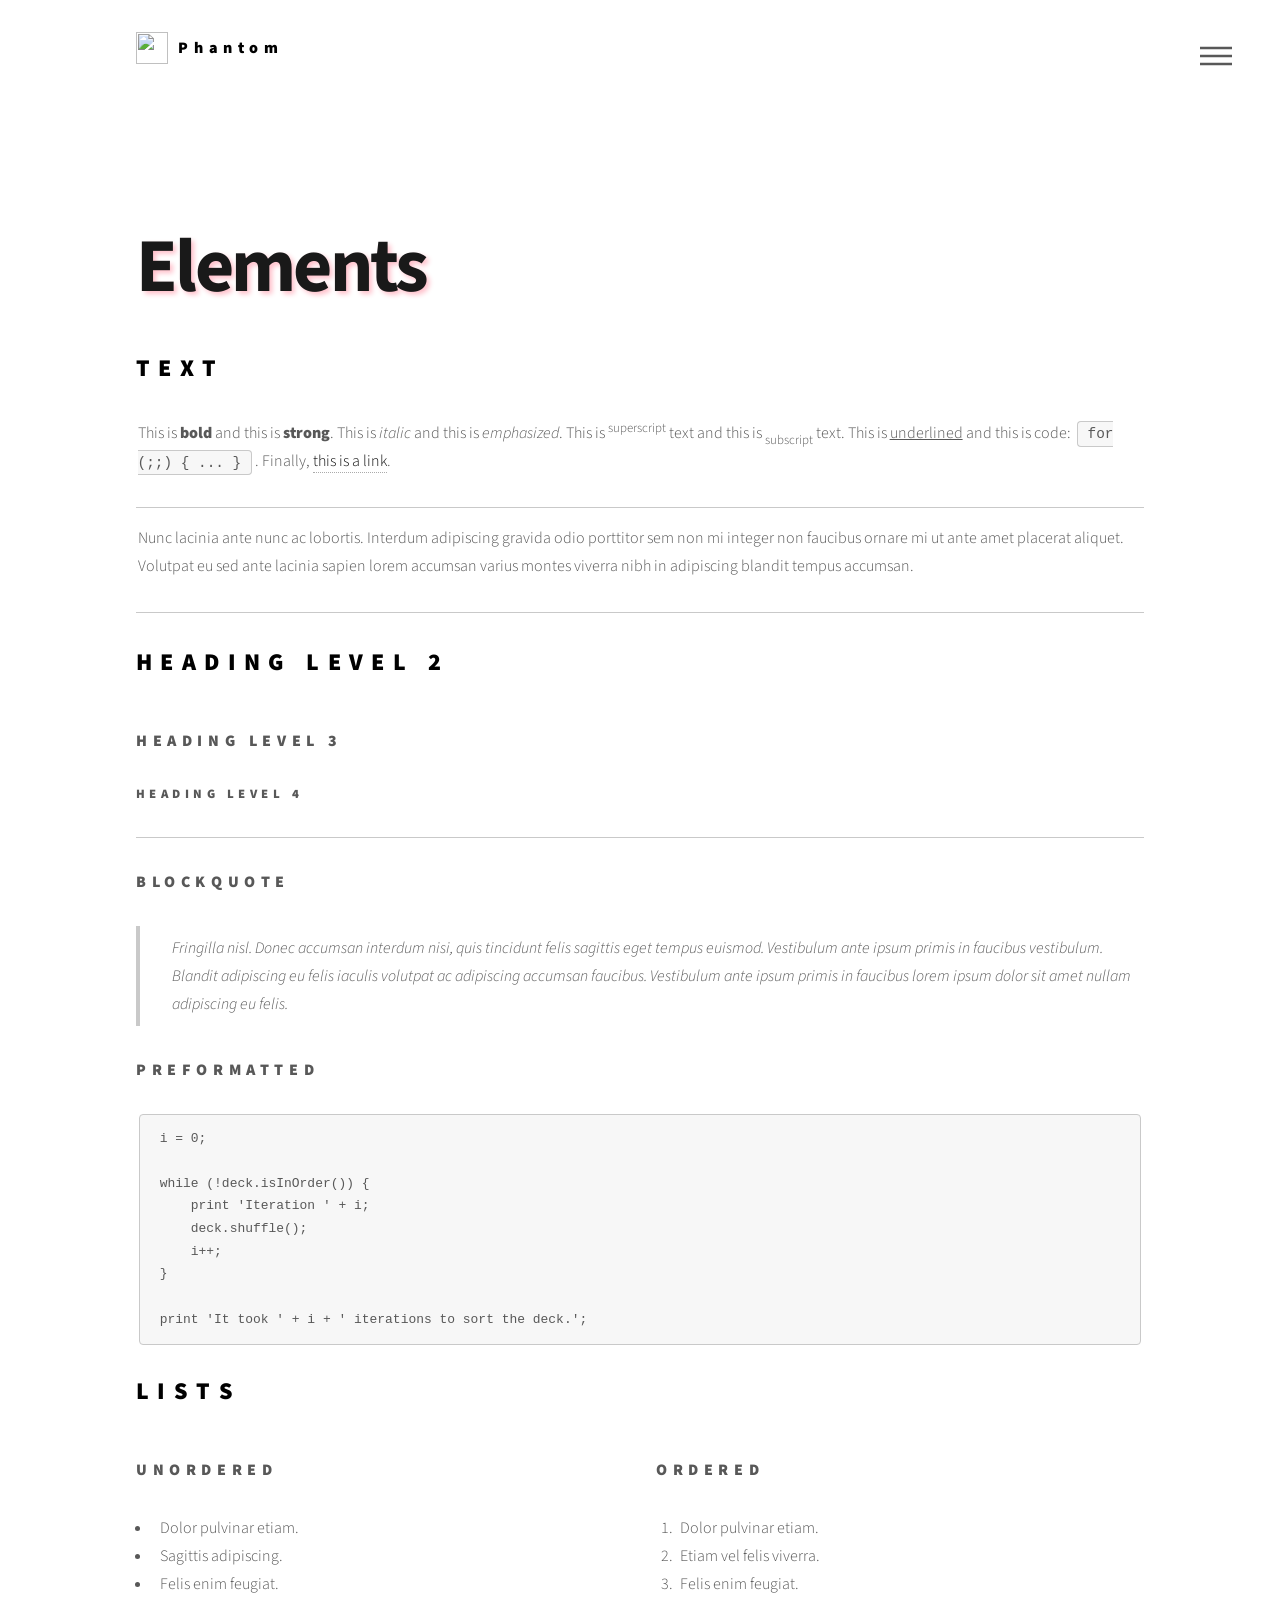
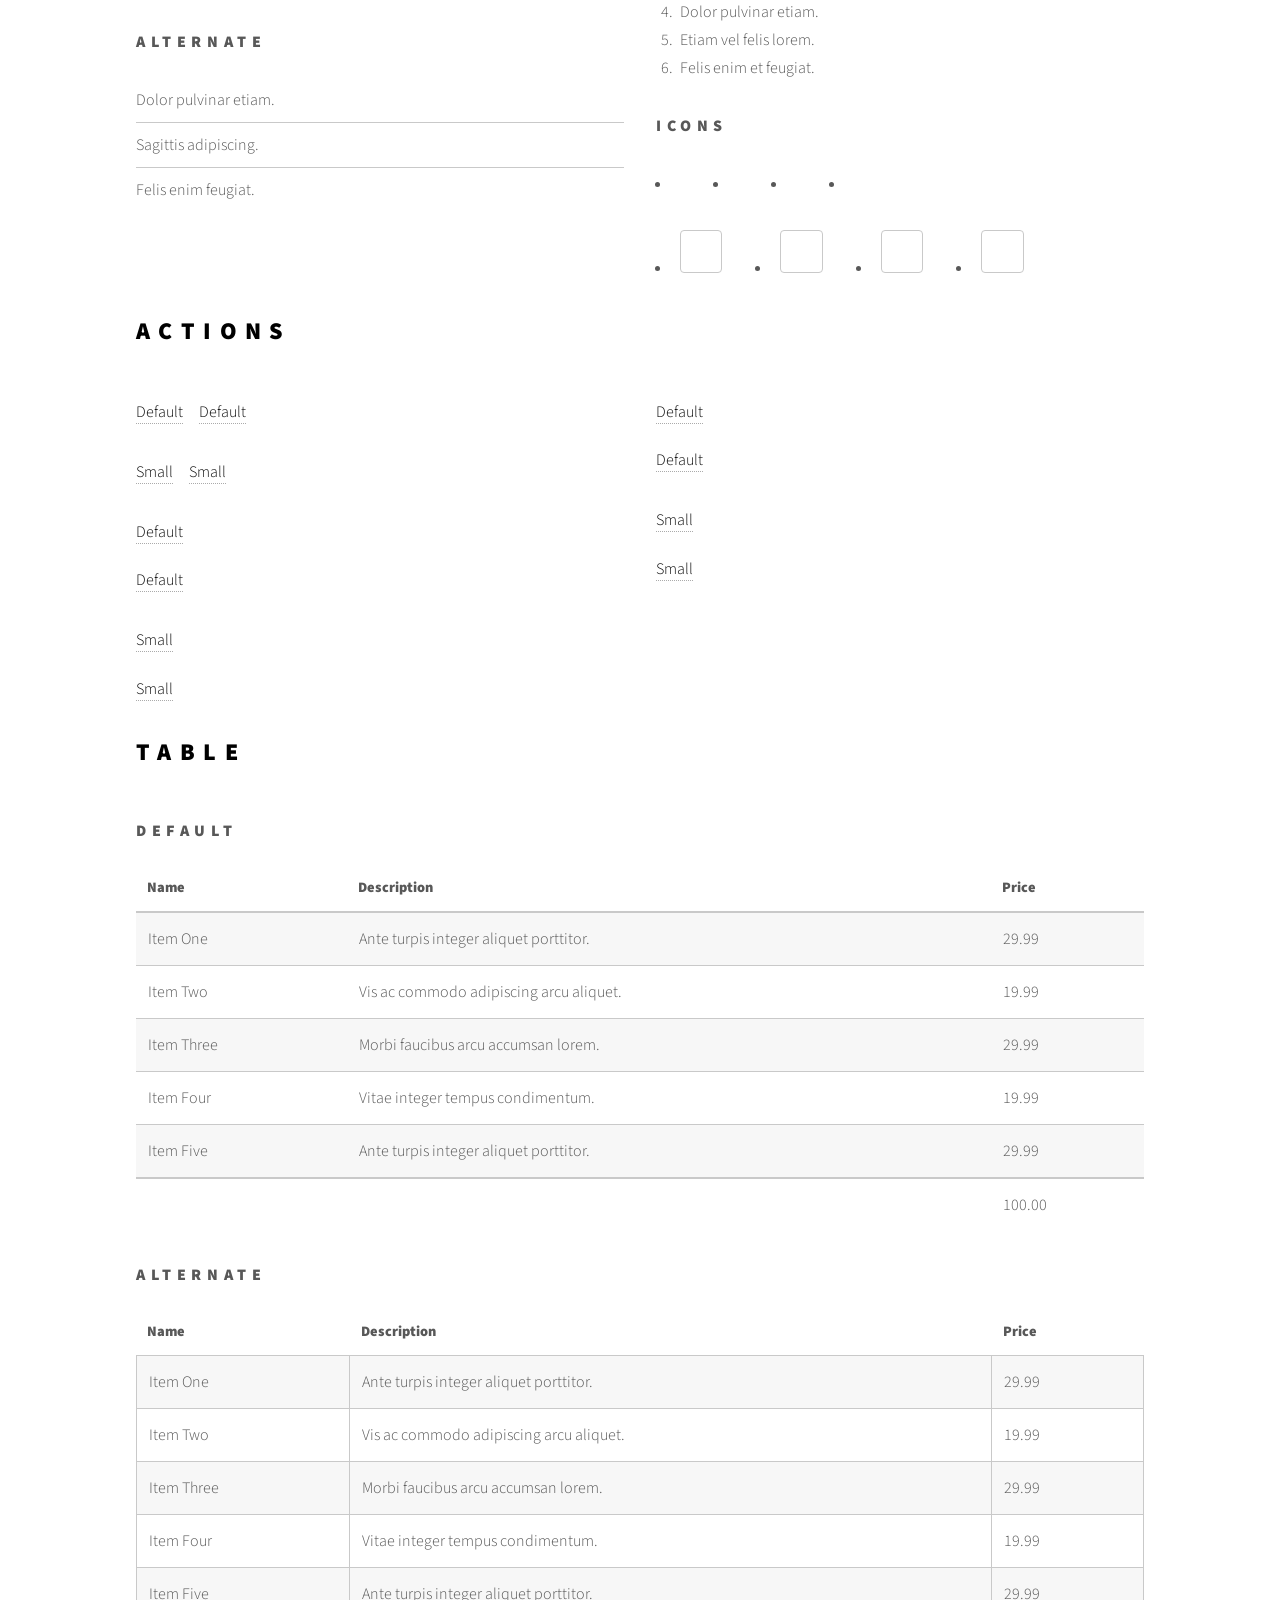
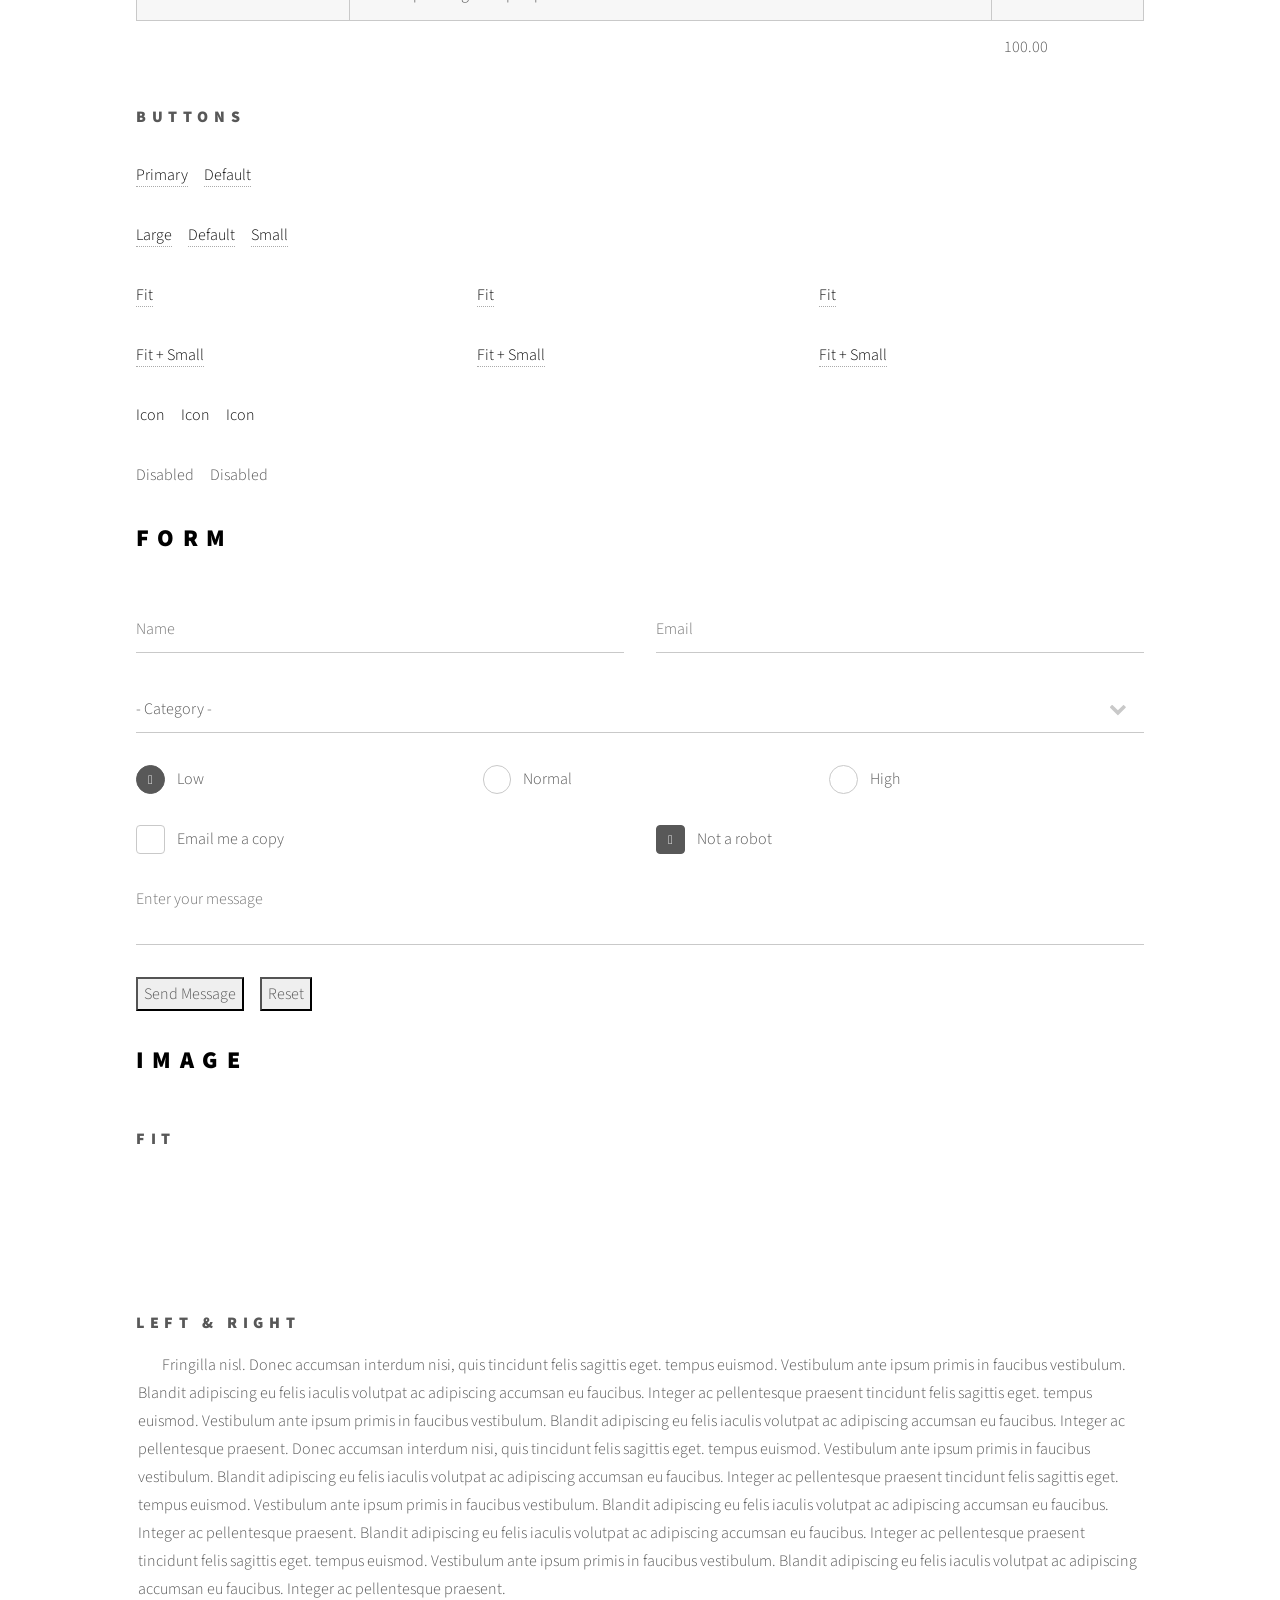
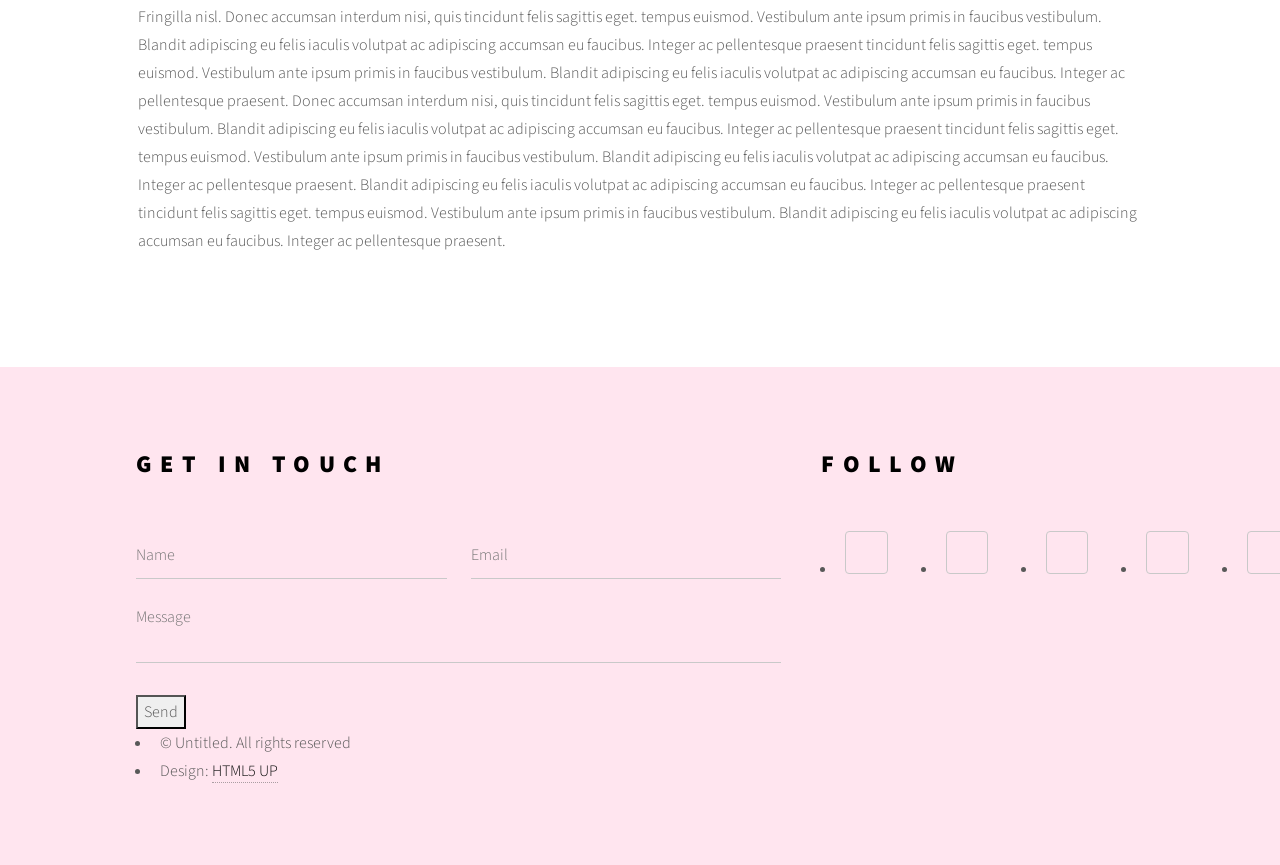
==== elements.html @ ef1a08a7 "Initial commit of portfolio files" ====
<!DOCTYPE HTML>
<!--
	Phantom by HTML5 UP
	html5up.net | @ajlkn
	Free for personal and commercial use under the CCA 3.0 license (html5up.net/license)
-->
<html>
	<head>
		<title>Elements - Phantom by HTML5 UP</title>
		<meta charset="utf-8" />
		<meta name="viewport" content="width=device-width, initial-scale=1, user-scalable=no" />
		<link rel="stylesheet" href="assets/css/main.css" />
		<noscript><link rel="stylesheet" href="assets/css/noscript.css" /></noscript>
	</head>
	<body class="is-preload interior-page">
		<!-- Wrapper -->
			<div id="wrapper">

				<!-- Header -->
					<header id="header">
						<div class="inner">

							<!-- Logo -->
								<a href="index.html" class="logo">
									<span class="symbol"><img src="images/logo.svg" alt="" /></span><span class="title">Phantom</span>
								</a>

							<!-- Nav -->
								<nav>
									<ul>
										<li><a href="#menu">Menu</a></li>
									</ul>
								</nav>

						</div>
					</header>

				<!-- Menu -->
					<nav id="menu">
						<ul>
							<li><a href="about/about.html">About Me</a></li>
							<li><a href="tcg/tcg.html">Pokemon Pocket TCG</a></li>
							<li><a href="bat/bat.html">Bat Posters</a></li>
							<li><a href="bello/bello.html">bello</a></li>
							<li><a href="podcast/podcast.html">Podcast Rebrand</a></li>
							<li><a href="brand/brand.html">Personal Brand</a></li>
							<li><a href="begal/begal.html">Begal</a></li>
						</ul>
					</nav>

				<!-- Main -->
					<div id="main">
						<div class="inner">
							<h1>Elements</h1>

							<!-- Text -->
								<section>
									<h2>Text</h2>
									<p>This is <b>bold</b> and this is <strong>strong</strong>. This is <i>italic</i> and this is <em>emphasized</em>.
									This is <sup>superscript</sup> text and this is <sub>subscript</sub> text.
									This is <u>underlined</u> and this is code: <code>for (;;) { ... }</code>. Finally, <a href="#">this is a link</a>.</p>
									<hr />
									<p>Nunc lacinia ante nunc ac lobortis. Interdum adipiscing gravida odio porttitor sem non mi integer non faucibus ornare mi ut ante amet placerat aliquet. Volutpat eu sed ante lacinia sapien lorem accumsan varius montes viverra nibh in adipiscing blandit tempus accumsan.</p>
									<hr />
									<h2>Heading Level 2</h2>
									<h3>Heading Level 3</h3>
									<h4>Heading Level 4</h4>
									<hr />
									<h3>Blockquote</h3>
									<blockquote>Fringilla nisl. Donec accumsan interdum nisi, quis tincidunt felis sagittis eget tempus euismod. Vestibulum ante ipsum primis in faucibus vestibulum. Blandit adipiscing eu felis iaculis volutpat ac adipiscing accumsan faucibus. Vestibulum ante ipsum primis in faucibus lorem ipsum dolor sit amet nullam adipiscing eu felis.</blockquote>
									<h3>Preformatted</h3>
									<pre><code>i = 0;

while (!deck.isInOrder()) {
    print 'Iteration ' + i;
    deck.shuffle();
    i++;
}

print 'It took ' + i + ' iterations to sort the deck.';</code></pre>
								</section>

							<!-- Lists -->
								<section>
									<h2>Lists</h2>
									<div class="row">
										<div class="col-6 col-12-medium">
											<h3>Unordered</h3>
											<ul>
												<li>Dolor pulvinar etiam.</li>
												<li>Sagittis adipiscing.</li>
												<li>Felis enim feugiat.</li>
											</ul>
											<h3>Alternate</h3>
											<ul class="alt">
												<li>Dolor pulvinar etiam.</li>
												<li>Sagittis adipiscing.</li>
												<li>Felis enim feugiat.</li>
											</ul>
										</div>
										<div class="col-6 col-12-medium">
											<h3>Ordered</h3>
											<ol>
												<li>Dolor pulvinar etiam.</li>
												<li>Etiam vel felis viverra.</li>
												<li>Felis enim feugiat.</li>
												<li>Dolor pulvinar etiam.</li>
												<li>Etiam vel felis lorem.</li>
												<li>Felis enim et feugiat.</li>
											</ol>
											<h3>Icons</h3>
											<ul class="icons">
												<li><a href="#" class="icon brands style1 fa-twitter"><span class="label">Twitter</span></a></li>
												<li><a href="#" class="icon brands style1 fa-facebook-f"><span class="label">Facebook</span></a></li>
												<li><a href="#" class="icon brands style1 fa-instagram"><span class="label">Instagram</span></a></li>
												<li><a href="#" class="icon brands style1 fa-github"><span class="label">Github</span></a></li>
											</ul>
											<ul class="icons">
												<li><a href="#" class="icon brands style2 fa-twitter"><span class="label">Twitter</span></a></li>
												<li><a href="#" class="icon brands style2 fa-facebook-f"><span class="label">Facebook</span></a></li>
												<li><a href="#" class="icon brands style2 fa-instagram"><span class="label">Instagram</span></a></li>
												<li><a href="#" class="icon brands style2 fa-github"><span class="label">Github</span></a></li>
											</ul>
										</div>
									</div>
									<h2>Actions</h2>
									<div class="row">
										<div class="col-6 col-12-medium">
											<ul class="actions">
												<li><a href="#" class="button primary">Default</a></li>
												<li><a href="#" class="buttonBack">Default</a></li>
											</ul>
											<ul class="actions small">
												<li><a href="#" class="button primary small">Small</a></li>
												<li><a href="#" class="button small">Small</a></li>
											</ul>
											<ul class="actions stacked">
												<li><a href="#" class="button primary">Default</a></li>
												<li><a href="#" class="buttonBack">Default</a></li>
											</ul>
											<ul class="actions stacked">
												<li><a href="#" class="button primary small">Small</a></li>
												<li><a href="#" class="button small">Small</a></li>
											</ul>
										</div>
										<div class="col-6 col-12-medium">
											<ul class="actions stacked">
												<li><a href="#" class="button primary fit">Default</a></li>
												<li><a href="#" class="button fit">Default</a></li>
											</ul>
											<ul class="actions stacked">
												<li><a href="#" class="button primary small fit">Small</a></li>
												<li><a href="#" class="button small fit">Small</a></li>
											</ul>
										</div>
									</div>
								</section>

							<!-- Table -->
								<section>
									<h2>Table</h2>
									<h3>Default</h3>
									<div class="table-wrapper">
										<table>
											<thead>
												<tr>
													<th>Name</th>
													<th>Description</th>
													<th>Price</th>
												</tr>
											</thead>
											<tbody>
												<tr>
													<td>Item One</td>
													<td>Ante turpis integer aliquet porttitor.</td>
													<td>29.99</td>
												</tr>
												<tr>
													<td>Item Two</td>
													<td>Vis ac commodo adipiscing arcu aliquet.</td>
													<td>19.99</td>
												</tr>
												<tr>
													<td>Item Three</td>
													<td> Morbi faucibus arcu accumsan lorem.</td>
													<td>29.99</td>
												</tr>
												<tr>
													<td>Item Four</td>
													<td>Vitae integer tempus condimentum.</td>
													<td>19.99</td>
												</tr>
												<tr>
													<td>Item Five</td>
													<td>Ante turpis integer aliquet porttitor.</td>
													<td>29.99</td>
												</tr>
											</tbody>
											<tfoot>
												<tr>
													<td colspan="2"></td>
													<td>100.00</td>
												</tr>
											</tfoot>
										</table>
									</div>

									<h3>Alternate</h3>
									<div class="table-wrapper">
										<table class="alt">
											<thead>
												<tr>
													<th>Name</th>
													<th>Description</th>
													<th>Price</th>
												</tr>
											</thead>
											<tbody>
												<tr>
													<td>Item One</td>
													<td>Ante turpis integer aliquet porttitor.</td>
													<td>29.99</td>
												</tr>
												<tr>
													<td>Item Two</td>
													<td>Vis ac commodo adipiscing arcu aliquet.</td>
													<td>19.99</td>
												</tr>
												<tr>
													<td>Item Three</td>
													<td> Morbi faucibus arcu accumsan lorem.</td>
													<td>29.99</td>
												</tr>
												<tr>
													<td>Item Four</td>
													<td>Vitae integer tempus condimentum.</td>
													<td>19.99</td>
												</tr>
												<tr>
													<td>Item Five</td>
													<td>Ante turpis integer aliquet porttitor.</td>
													<td>29.99</td>
												</tr>
											</tbody>
											<tfoot>
												<tr>
													<td colspan="2"></td>
													<td>100.00</td>
												</tr>
											</tfoot>
										</table>
									</div>
								</section>

							<!-- Buttons -->
								<section>
									<h3>Buttons</h3>
									<ul class="actions">
										<li><a href="#" class="button primary">Primary</a></li>
										<li><a href="#" class="buttonBack">Default</a></li>
									</ul>
									<ul class="actions">
										<li><a href="#" class="button large">Large</a></li>
										<li><a href="#" class="buttonBack">Default</a></li>
										<li><a href="#" class="button small">Small</a></li>
									</ul>
									<ul class="actions fit">
										<li><a href="#" class="button primary fit">Fit</a></li>
										<li><a href="#" class="button fit">Fit</a></li>
										<li><a href="#" class="button fit">Fit</a></li>
									</ul>
									<ul class="actions fit small">
										<li><a href="#" class="button primary fit small">Fit + Small</a></li>
										<li><a href="#" class="button fit small">Fit + Small</a></li>
										<li><a href="#" class="button fit small">Fit + Small</a></li>
									</ul>
									<ul class="actions">
										<li><a href="#" class="button primary icon solid fa-download">Icon</a></li>
										<li><a href="#" class="button icon solid fa-upload">Icon</a></li>
										<li><a href="#" class="button icon solid fa-save">Icon</a></li>
									</ul>
									<ul class="actions">
										<li><span class="button primary disabled">Disabled</span></li>
										<li><span class="button disabled">Disabled</span></li>
									</ul>
								</section>

							<!-- Form -->
								<section>
									<h2>Form</h2>
									<form method="post" action="#">
										<div class="row gtr-uniform">
											<div class="col-6 col-12-xsmall">
												<input type="text" name="demo-name" id="demo-name" value="" placeholder="Name" />
											</div>
											<div class="col-6 col-12-xsmall">
												<input type="email" name="demo-email" id="demo-email" value="" placeholder="Email" />
											</div>
											<div class="col-12">
												<select name="demo-category" id="demo-category">
													<option value="">- Category -</option>
													<option value="1">Manufacturing</option>
													<option value="1">Shipping</option>
													<option value="1">Administration</option>
													<option value="1">Human Resources</option>
												</select>
											</div>
											<div class="col-4 col-12-small">
												<input type="radio" id="demo-priority-low" name="demo-priority" checked>
												<label for="demo-priority-low">Low</label>
											</div>
											<div class="col-4 col-12-small">
												<input type="radio" id="demo-priority-normal" name="demo-priority">
												<label for="demo-priority-normal">Normal</label>
											</div>
											<div class="col-4 col-12-small">
												<input type="radio" id="demo-priority-high" name="demo-priority">
												<label for="demo-priority-high">High</label>
											</div>
											<div class="col-6 col-12-small">
												<input type="checkbox" id="demo-copy" name="demo-copy">
												<label for="demo-copy">Email me a copy</label>
											</div>
											<div class="col-6 col-12-small">
												<input type="checkbox" id="demo-human" name="demo-human" checked>
												<label for="demo-human">Not a robot</label>
											</div>
											<div class="col-12">
												<textarea name="demo-message" id="demo-message" placeholder="Enter your message" rows="6"></textarea>
											</div>
											<div class="col-12">
												<ul class="actions">
													<li><input type="submit" value="Send Message" class="primary" /></li>
													<li><input type="reset" value="Reset" /></li>
												</ul>
											</div>
										</div>
									</form>
								</section>

							<!-- Image -->
								<section>
									<h2>Image</h2>
									<h3>Fit</h3>
									<div class="box alt">
										<div class="row gtr-uniform">
											<div class="col-12"><span class="image fit"><img src="images/pic13.jpg" alt="" /></span></div>
											<div class="col-4"><span class="image fit"><img src="images/pic01.jpg" alt="" /></span></div>
											<div class="col-4"><span class="image fit"><img src="images/pic02.jpg" alt="" /></span></div>
											<div class="col-4"><span class="image fit"><img src="images/pic03.jpg" alt="" /></span></div>
											<div class="col-4"><span class="image fit"><img src="images/pic03.jpg" alt="" /></span></div>
											<div class="col-4"><span class="image fit"><img src="images/pic01.jpg" alt="" /></span></div>
											<div class="col-4"><span class="image fit"><img src="images/pic02.jpg" alt="" /></span></div>
											<div class="col-4"><span class="image fit"><img src="images/pic02.jpg" alt="" /></span></div>
											<div class="col-4"><span class="image fit"><img src="images/pic03.jpg" alt="" /></span></div>
											<div class="col-4"><span class="image fit"><img src="images/pic01.jpg" alt="" /></span></div>
										</div>
									</div>
									<h3>Left &amp; Right</h3>
									<p><span class="image left"><img src="images/pic14.jpg" alt="" /></span>Fringilla nisl. Donec accumsan interdum nisi, quis tincidunt felis sagittis eget. tempus euismod. Vestibulum ante ipsum primis in faucibus vestibulum. Blandit adipiscing eu felis iaculis volutpat ac adipiscing accumsan eu faucibus. Integer ac pellentesque praesent tincidunt felis sagittis eget. tempus euismod. Vestibulum ante ipsum primis in faucibus vestibulum. Blandit adipiscing eu felis iaculis volutpat ac adipiscing accumsan eu faucibus. Integer ac pellentesque praesent. Donec accumsan interdum nisi, quis tincidunt felis sagittis eget. tempus euismod. Vestibulum ante ipsum primis in faucibus vestibulum. Blandit adipiscing eu felis iaculis volutpat ac adipiscing accumsan eu faucibus. Integer ac pellentesque praesent tincidunt felis sagittis eget. tempus euismod. Vestibulum ante ipsum primis in faucibus vestibulum. Blandit adipiscing eu felis iaculis volutpat ac adipiscing accumsan eu faucibus. Integer ac pellentesque praesent. Blandit adipiscing eu felis iaculis volutpat ac adipiscing accumsan eu faucibus. Integer ac pellentesque praesent tincidunt felis sagittis eget. tempus euismod. Vestibulum ante ipsum primis in faucibus vestibulum. Blandit adipiscing eu felis iaculis volutpat ac adipiscing accumsan eu faucibus. Integer ac pellentesque praesent.</p>
									<p><span class="image right"><img src="images/pic15.jpg" alt="" /></span>Fringilla nisl. Donec accumsan interdum nisi, quis tincidunt felis sagittis eget. tempus euismod. Vestibulum ante ipsum primis in faucibus vestibulum. Blandit adipiscing eu felis iaculis volutpat ac adipiscing accumsan eu faucibus. Integer ac pellentesque praesent tincidunt felis sagittis eget. tempus euismod. Vestibulum ante ipsum primis in faucibus vestibulum. Blandit adipiscing eu felis iaculis volutpat ac adipiscing accumsan eu faucibus. Integer ac pellentesque praesent. Donec accumsan interdum nisi, quis tincidunt felis sagittis eget. tempus euismod. Vestibulum ante ipsum primis in faucibus vestibulum. Blandit adipiscing eu felis iaculis volutpat ac adipiscing accumsan eu faucibus. Integer ac pellentesque praesent tincidunt felis sagittis eget. tempus euismod. Vestibulum ante ipsum primis in faucibus vestibulum. Blandit adipiscing eu felis iaculis volutpat ac adipiscing accumsan eu faucibus. Integer ac pellentesque praesent. Blandit adipiscing eu felis iaculis volutpat ac adipiscing accumsan eu faucibus. Integer ac pellentesque praesent tincidunt felis sagittis eget. tempus euismod. Vestibulum ante ipsum primis in faucibus vestibulum. Blandit adipiscing eu felis iaculis volutpat ac adipiscing accumsan eu faucibus. Integer ac pellentesque praesent.</p>
								</section>

						</div>
					</div>

				<!-- Footer -->
					<footer id="footer">
						<div class="inner">
							<section>
								<h2>Get in touch</h2>
								<form method="post" action="#">
									<div class="fields">
										<div class="field half">
											<input type="text" name="name" id="name" placeholder="Name" />
										</div>
										<div class="field half">
											<input type="email" name="email" id="email" placeholder="Email" />
										</div>
										<div class="field">
											<textarea name="message" id="message" placeholder="Message"></textarea>
										</div>
									</div>
									<ul class="actions">
										<li><input type="submit" value="Send" class="primary" /></li>
									</ul>
								</form>
							</section>
							<section>
								<h2>Follow</h2>
								<ul class="icons">
									<li><a href="#" class="icon brands style2 fa-twitter"><span class="label">Twitter</span></a></li>
									<li><a href="#" class="icon brands style2 fa-facebook-f"><span class="label">Facebook</span></a></li>
									<li><a href="#" class="icon brands style2 fa-instagram"><span class="label">Instagram</span></a></li>
									<li><a href="#" class="icon brands style2 fa-dribbble"><span class="label">Dribbble</span></a></li>
									<li><a href="#" class="icon brands style2 fa-github"><span class="label">GitHub</span></a></li>
									<li><a href="#" class="icon brands style2 fa-500px"><span class="label">500px</span></a></li>
									<li><a href="#" class="icon solid style2 fa-phone"><span class="label">Phone</span></a></li>
									<li><a href="#" class="icon solid style2 fa-envelope"><span class="label">Email</span></a></li>
								</ul>
							</section>
							<ul class="copyright">
								<li>&copy; Untitled. All rights reserved</li><li>Design: <a href="http://html5up.net">HTML5 UP</a></li>
							</ul>
						</div>
					</footer>

			</div>

		<!-- Scripts -->
			<script src="assets/js/jquery.min.js"></script>
			<script src="assets/js/browser.min.js"></script>
			<script src="assets/js/breakpoints.min.js"></script>
			<script src="assets/js/util.js"></script>
			<script src="assets/js/main.js"></script>

	</body>
</html>
---- assets/css/main.css ----
@import url(fontawesome-all.min.css);
@import url("https://fonts.googleapis.com/css?family=Source+Sans+Pro:300,700,900");

html, body, div, span, applet, object,
iframe, h1, h2, h3, h4, h5, h6, p, blockquote,
pre, a, abbr, acronym, address, big, cite,
code, del, dfn, em, img, ins, kbd, q, s, samp,
small, strike, strong, sub, sup, tt, var, b,
u, i, center, dl, dt, dd, ol, ul, li, fieldset,
form, label, legend, table, caption, tbody,
tfoot, thead, tr, th, td, article, aside,
canvas, details, embed, figure, figcaption,
footer, header, hgroup, menu, nav, output, ruby,
section, summary, time, mark, audio, video {
	margin: 0;
	padding: 0;
	border: 0;
	font-size: 100%;
	font: inherit;
	vertical-align: baseline;}

article, aside, details, figcaption, figure,
footer, header, hgroup, menu, nav, section {
	display: block;}

body {
	line-height: 1;
}

ol, ul {
	list-style: none;
}

blockquote, q {
	quotes: none;
}

	blockquote:before, blockquote:after, q:before, q:after {
		content: '';
		content: none;
	}

table {
	border-collapse: collapse;
	border-spacing: 0;
}

body {
	-webkit-text-size-adjust: none;
}

mark {
	background-color: transparent;
	color: inherit;
}

input::-moz-focus-inner {
	border: 0;
	padding: 0;
}

input, select, textarea {
	-moz-appearance: none;
	-webkit-appearance: none;
	-ms-appearance: none;
	appearance: none;
}

/* Basic */

	@-ms-viewport {
		width: device-width;
	}

	body {
		-ms-overflow-style: scrollbar;
	}

	@media screen and (max-width: 480px) {

		html, body {
			min-width: 320px;
		}

	}

	html {
		box-sizing: border-box;
	}

	*, *:before, *:after {
		box-sizing: inherit;
	}

	body {
		background: #ffffff;
	}

		body.is-preload *, body.is-preload *:before, body.is-preload *:after {
			-moz-animation: none !important;
			-webkit-animation: none !important;
			-ms-animation: none !important;
			animation: none !important;
			-moz-transition: none !important;
			-webkit-transition: none !important;
			-ms-transition: none !important;
			transition: none !important;
		}

/* Type */

	body, input, select, textarea {
		color: #585858;
		font-family: "Source Sans Pro", Helvetica, sans-serif;
		font-size: 16pt;
		font-weight: 300;
		line-height: 1.75;
	}

		@media screen and (max-width: 1680px) {

			body, input, select, textarea {
				font-size: 14pt;
			}

		}

		@media screen and (max-width: 1280px) {

			body, input, select, textarea {
				font-size: 12pt;
			}

		}

	a {
		-moz-transition: border-bottom-color 0.2s ease, color 0.2s ease;
		-webkit-transition: border-bottom-color 0.2s ease, color 0.2s ease;
		-ms-transition: border-bottom-color 0.2s ease, color 0.2s ease;
		transition: border-bottom-color 0.2s ease, color 0.2s ease;
		text-decoration: none;
		color: #0e0e0e;
		border-bottom: dotted 1px rgba(88, 88, 88, 0.5);
	}

		a:hover {
			border-bottom-color: transparent;
			color: #f2849e !important;
		}

	strong, b {
		font-weight: 900;
	}

	em, i {
		font-style: italic;
	}

	p {
		margin: -1em 0 1em 0.1em;
	}

	.cons {
		font-size: 20px;
	}

	.contents {
		margin-top: 2em;
	}

	#head {
		display: block;
		width: 220px;
		height: 220px;
		margin: 0 auto 2rem auto;
		border-radius: 50%;
		object-fit: cover;
		border: 6px solid #ffffff;
		box-shadow: 0 12px 30px rgba(0, 0, 0, 0.12);
	}

	h1 {
		font-size: 4.75em;
		font-weight: 700;
		line-height: 0.9;
		margin: 1.7em 0 .65em 0;
		letter-spacing: -0.035em;
		text-shadow: 3px 3px 5px pink;
		animation-name: fadeIn;
		animation-duration: 2s;
		animation-fill-mode: forwards; 
		opacity: 0;
		color: rgb(25, 25, 25);
	}

		h1 a {
			color: black;
		}

		@media screen and (max-width: 736px) {

			h1 {
				font-size: 2em;
				margin: 0 0 1em 0;
			}

		}

		@media screen and (max-width: 360px) {

			h1 {
				font-size: 1.75em;
			}

		}

	h2, h3, h4, h5, h6 {
		font-weight: 900;
		line-height: 1.5;
		margin: 0 0 2em 0;
		text-transform: uppercase;
		letter-spacing: 0.35em;
	}

		h2 a, h3 a, h4 a, h5 a, h6 a {
			color: inherit;
		}

	h2 {
		font-size: 1.1em;
		color: #000000;
	}

	.interior-page #main h2 {
		font-size: 1.5em;
	}

	.tcg-page #main h2 {
		padding-top: 2rem;
	}

	.overview-details {
		position: relative;
		display: grid;
		gap: 3em;
		grid-template-columns: 70% 30%
	}

	#details {
		border: 1px solid rgba(88, 88, 88, 0.18);
		background-color: #bce5fdc2 ;
		border-radius: 12px;
		margin-top: 2em;
		margin-left: 2em;
		padding: 1em 1em 1em 2.3em;
		max-height: 40em;
		min-width: 16rem;
	}

	#details > h2 {
		color: #000000;
	}

	#sep {
		background-color: #bce5fdc2 ;
		padding: 0.5em .5em 0.5em 0.5em;
		border-end-end-radius: 12px;
		position: absolute;
		left: 2.5em;
		top: 2em;
		width: calc(12rem + 50vw - 50%);
		z-index: 2;
	}

	.sep {
		background-color: #bce5fdc2 ;
		padding: 0.5em 0.5em 0.5em 0.5em;
		border-end-end-radius: 12px;
		left: calc(50% - 50vw);
		width: calc(12rem + 50vw - 50%);
		margin-top: 4em;
	}

	#overview > h2 {
		margin-top: 2em;
	}

	h3 {
		font-size: 1em;
	}

	h4 {
		font-size: 0.8em;
	}

	h5 {
		font-size: 0.8em;
	}

	h6 {
		font-size: 0.8em;
	}


	h1 br, h2 br, h3 br, h4 br, h5 br, h6 br {
			display: none;
	}

	.tcg-page #personas img {
		min-width: 150px;
		max-width: 700px;
	}

	@media screen and (max-width: 736px) {

		h2 {
			font-size: 1em;
		}

		h3 {
			font-size: 0.8em;
		}

	}

	sub {
		font-size: 0.8em;
		position: relative;
		top: 0.5em;
	}

	sup {
		font-size: 0.8em;
		position: relative;
		top: -0.5em;
	}

	blockquote {
		border-left: solid 4px #c9c9c9;
		font-style: italic;
		margin: 0 0 2em 0;
		padding: 0.5em 0 0.5em 2em;
	}

	code {
		background: rgba(144, 144, 144, 0.075);
		border-radius: 4px;
		border: solid 1px #c9c9c9;
		font-family: "Courier New", monospace;
		font-size: 0.9em;
		margin: 0 0.25em;
		padding: 0.25em 0.65em;
	}

	pre {
		-webkit-overflow-scrolling: touch;
		font-family: "Courier New", monospace;
		font-size: 0.9em;
		margin: 0 0 2em 0;
	}

		pre code {
			display: block;
			line-height: 1.75;
			padding: 1em 1.5em;
			overflow-x: auto;
		}

	hr {
		border: 0;
		border-bottom: solid 1px #c9c9c9;
		margin: 2em 0;
	}

		hr.major {
			margin: 3em 0;
		}

	.align-left {
		text-align: left;
	}

	.align-center {
		text-align: center;
	}

	.align-right {
		text-align: right;
	}

/* Row */

	.row {
		display: flex;
		flex-wrap: wrap;
		box-sizing: border-box;
		align-items: stretch;
	}

		.row > * {
			box-sizing: border-box;
		}

		.row.gtr-uniform > * > :last-child {
			margin-bottom: 0;
		}

		.row.aln-left {
			justify-content: flex-start;
		}

		.row.aln-center {
			justify-content: center;
		}

		.row.aln-right {
			justify-content: flex-end;
		}

		.row.aln-top {
			align-items: flex-start;
		}

		.row.aln-middle {
			align-items: center;
		}

		.row.aln-bottom {
			align-items: flex-end;
		}

		.row > .imp {
			order: -1;
		}

		.row > .col-1 {
			width: 8.33333%;
		}

		.row > .off-1 {
			margin-left: 8.33333%;
		}

		.row > .col-2 {
			width: 16.66667%;
		}

		.row > .off-2 {
			margin-left: 16.66667%;
		}

		.row > .col-3 {
			width: 25%;
		}

		.row > .off-3 {
			margin-left: 25%;
		}

		.row > .col-4 {
			width: 33.33333%;
		}

		.row > .off-4 {
			margin-left: 33.33333%;
		}

		.row > .col-5 {
			width: 41.66667%;
		}

		.row > .off-5 {
			margin-left: 41.66667%;
		}

		.row > .col-6 {
			width: 50%;
		}

		.row > .off-6 {
			margin-left: 50%;
		}

		.row > .col-7 {
			width: 58.33333%;
		}

		.row > .off-7 {
			margin-left: 58.33333%;
		}

		.row > .col-8 {
			width: 66.66667%;
		}

		.row > .off-8 {
			margin-left: 66.66667%;
		}

		.row > .col-9 {
			width: 75%;
		}

		.row > .off-9 {
			margin-left: 75%;
		}

		.row > .col-10 {
			width: 83.33333%;
		}

		.row > .off-10 {
			margin-left: 83.33333%;
		}

		.row > .col-11 {
			width: 91.66667%;
		}

		.row > .off-11 {
			margin-left: 91.66667%;
		}

		.row > .col-12 {
			width: 100%;
		}

		.row > .off-12 {
			margin-left: 100%;
		}

		.row.gtr-0 {
			margin-top: 0;
			margin-left: 0em;
		}

			.row.gtr-0 > * {
				padding: 0 0 0 0em;
			}

			.row.gtr-0.gtr-uniform {
				margin-top: 0em;
			}

				.row.gtr-0.gtr-uniform > * {
					padding-top: 0em;
				}

		.row.gtr-25 {
			margin-top: 0;
			margin-left: -0.5em;
		}

			.row.gtr-25 > * {
				padding: 0 0 0 0.5em;
			}

			.row.gtr-25.gtr-uniform {
				margin-top: -0.5em;
			}

				.row.gtr-25.gtr-uniform > * {
					padding-top: 0.5em;
				}

		.row.gtr-50 {
			margin-top: 0;
			margin-left: -1em;
		}

			.row.gtr-50 > * {
				padding: 0 0 0 1em;
			}

			.row.gtr-50.gtr-uniform {
				margin-top: -1em;
			}

				.row.gtr-50.gtr-uniform > * {
					padding-top: 1em;
				}

		.row {
			margin-top: 0;
			margin-left: -2em;
		}

			.row > * {
				padding: 0 0 0 2em;
			}

			.row.gtr-uniform {
				margin-top: -2em;
			}

				.row.gtr-uniform > * {
					padding-top: 2em;
				}

		.row.gtr-150 {
			margin-top: 0;
			margin-left: -3em;
		}

			.row.gtr-150 > * {
				padding: 0 0 0 3em;
			}

			.row.gtr-150.gtr-uniform {
				margin-top: -3em;
			}

				.row.gtr-150.gtr-uniform > * {
					padding-top: 3em;
				}

		.row.gtr-200 {
			margin-top: 0;
			margin-left: -4em;
		}

			.row.gtr-200 > * {
				padding: 0 0 0 4em;
			}

			.row.gtr-200.gtr-uniform {
				margin-top: -4em;
			}

				.row.gtr-200.gtr-uniform > * {
					padding-top: 4em;
				}

		@media screen and (max-width: 1680px) {

			.row {
				display: flex;
				flex-wrap: wrap;
				box-sizing: border-box;
				align-items: stretch;
			}

				.row > * {
					box-sizing: border-box;
				}

				.row.gtr-uniform > * > :last-child {
					margin-bottom: 0;
				}

				.row.aln-left {
					justify-content: flex-start;
				}

				.row.aln-center {
					justify-content: center;
				}

				.row.aln-right {
					justify-content: flex-end;
				}

				.row.aln-top {
					align-items: flex-start;
				}

				.row.aln-middle {
					align-items: center;
				}

				.row.aln-bottom {
					align-items: flex-end;
				}

				.row > .imp-xlarge {
					order: -1;
				}

				.row > .col-1-xlarge {
					width: 8.33333%;
				}

				.row > .off-1-xlarge {
					margin-left: 8.33333%;
				}

				.row > .col-2-xlarge {
					width: 16.66667%;
				}

				.row > .off-2-xlarge {
					margin-left: 16.66667%;
				}

				.row > .col-3-xlarge {
					width: 25%;
				}

				.row > .off-3-xlarge {
					margin-left: 25%;
				}

				.row > .col-4-xlarge {
					width: 33.33333%;
				}

				.row > .off-4-xlarge {
					margin-left: 33.33333%;
				}

				.row > .col-5-xlarge {
					width: 41.66667%;
				}

				.row > .off-5-xlarge {
					margin-left: 41.66667%;
				}

				.row > .col-6-xlarge {
					width: 50%;
				}

				.row > .off-6-xlarge {
					margin-left: 50%;
				}

				.row > .col-7-xlarge {
					width: 58.33333%;
				}

				.row > .off-7-xlarge {
					margin-left: 58.33333%;
				}

				.row > .col-8-xlarge {
					width: 66.66667%;
				}

				.row > .off-8-xlarge {
					margin-left: 66.66667%;
				}

				.row > .col-9-xlarge {
					width: 75%;
				}

				.row > .off-9-xlarge {
					margin-left: 75%;
				}

				.row > .col-10-xlarge {
					width: 83.33333%;
				}

				.row > .off-10-xlarge {
					margin-left: 83.33333%;
				}

				.row > .col-11-xlarge {
					width: 91.66667%;
				}

				.row > .off-11-xlarge {
					margin-left: 91.66667%;
				}

				.row > .col-12-xlarge {
					width: 100%;
				}

				.row > .off-12-xlarge {
					margin-left: 100%;
				}

				.row.gtr-0 {
					margin-top: 0;
					margin-left: 0em;
				}

					.row.gtr-0 > * {
						padding: 0 0 0 0em;
					}

					.row.gtr-0.gtr-uniform {
						margin-top: 0em;
					}

						.row.gtr-0.gtr-uniform > * {
							padding-top: 0em;
						}

				.row.gtr-25 {
					margin-top: 0;
					margin-left: -0.5em;
				}

					.row.gtr-25 > * {
						padding: 0 0 0 0.5em;
					}

					.row.gtr-25.gtr-uniform {
						margin-top: -0.5em;
					}

						.row.gtr-25.gtr-uniform > * {
							padding-top: 0.5em;
						}

				.row.gtr-50 {
					margin-top: 0;
					margin-left: -1em;
				}

					.row.gtr-50 > * {
						padding: 0 0 0 1em;
					}

					.row.gtr-50.gtr-uniform {
						margin-top: -1em;
					}

						.row.gtr-50.gtr-uniform > * {
							padding-top: 1em;
						}

				.row {
					margin-top: 0;
					margin-left: -2em;
				}

					.row > * {
						padding: 0 0 0 2em;
					}

					.row.gtr-uniform {
						margin-top: -2em;
					}

						.row.gtr-uniform > * {
							padding-top: 2em;
						}

				.row.gtr-150 {
					margin-top: 0;
					margin-left: -3em;
				}

					.row.gtr-150 > * {
						padding: 0 0 0 3em;
					}

					.row.gtr-150.gtr-uniform {
						margin-top: -3em;
					}

						.row.gtr-150.gtr-uniform > * {
							padding-top: 3em;
						}

				.row.gtr-200 {
					margin-top: 0;
					margin-left: -4em;
				}

					.row.gtr-200 > * {
						padding: 0 0 0 4em;
					}

					.row.gtr-200.gtr-uniform {
						margin-top: -4em;
					}

						.row.gtr-200.gtr-uniform > * {
							padding-top: 4em;
						}

		}

		@media screen and (max-width: 1280px) {

			.row {
				display: flex;
				flex-wrap: wrap;
				box-sizing: border-box;
				align-items: stretch;
			}

				.row > * {
					box-sizing: border-box;
				}

				.row.gtr-uniform > * > :last-child {
					margin-bottom: 0;
				}

				.row.aln-left {
					justify-content: flex-start;
				}

				.row.aln-center {
					justify-content: center;
				}

				.row.aln-right {
					justify-content: flex-end;
				}

				.row.aln-top {
					align-items: flex-start;
				}

				.row.aln-middle {
					align-items: center;
				}

				.row.aln-bottom {
					align-items: flex-end;
				}

				.row > .imp-large {
					order: -1;
				}

				.row > .col-1-large {
					width: 8.33333%;
				}

				.row > .off-1-large {
					margin-left: 8.33333%;
				}

				.row > .col-2-large {
					width: 16.66667%;
				}

				.row > .off-2-large {
					margin-left: 16.66667%;
				}

				.row > .col-3-large {
					width: 25%;
				}

				.row > .off-3-large {
					margin-left: 25%;
				}

				.row > .col-4-large {
					width: 33.33333%;
				}

				.row > .off-4-large {
					margin-left: 33.33333%;
				}

				.row > .col-5-large {
					width: 41.66667%;
				}

				.row > .off-5-large {
					margin-left: 41.66667%;
				}

				.row > .col-6-large {
					width: 50%;
				}

				.row > .off-6-large {
					margin-left: 50%;
				}

				.row > .col-7-large {
					width: 58.33333%;
				}

				.row > .off-7-large {
					margin-left: 58.33333%;
				}

				.row > .col-8-large {
					width: 66.66667%;
				}

				.row > .off-8-large {
					margin-left: 66.66667%;
				}

				.row > .col-9-large {
					width: 75%;
				}

				.row > .off-9-large {
					margin-left: 75%;
				}

				.row > .col-10-large {
					width: 83.33333%;
				}

				.row > .off-10-large {
					margin-left: 83.33333%;
				}

				.row > .col-11-large {
					width: 91.66667%;
				}

				.row > .off-11-large {
					margin-left: 91.66667%;
				}

				.row > .col-12-large {
					width: 100%;
				}

				.row > .off-12-large {
					margin-left: 100%;
				}

				.row.gtr-0 {
					margin-top: 0;
					margin-left: 0em;
				}

					.row.gtr-0 > * {
						padding: 0 0 0 0em;
					}

					.row.gtr-0.gtr-uniform {
						margin-top: 0em;
					}

						.row.gtr-0.gtr-uniform > * {
							padding-top: 0em;
						}

				.row.gtr-25 {
					margin-top: 0;
					margin-left: -0.5em;
				}

					.row.gtr-25 > * {
						padding: 0 0 0 0.5em;
					}

					.row.gtr-25.gtr-uniform {
						margin-top: -0.5em;
					}

						.row.gtr-25.gtr-uniform > * {
							padding-top: 0.5em;
						}

				.row.gtr-50 {
					margin-top: 0;
					margin-left: -1em;
				}

					.row.gtr-50 > * {
						padding: 0 0 0 1em;
					}

					.row.gtr-50.gtr-uniform {
						margin-top: -1em;
					}

						.row.gtr-50.gtr-uniform > * {
							padding-top: 1em;
						}

				.row {
					margin-top: 0;
					margin-left: -2em;
				}

					.row > * {
						padding: 0 0 0 2em;
					}

					.row.gtr-uniform {
						margin-top: -2em;
					}

						.row.gtr-uniform > * {
							padding-top: 2em;
						}

				.row.gtr-150 {
					margin-top: 0;
					margin-left: -3em;
				}

					.row.gtr-150 > * {
						padding: 0 0 0 3em;
					}

					.row.gtr-150.gtr-uniform {
						margin-top: -3em;
					}

						.row.gtr-150.gtr-uniform > * {
							padding-top: 3em;
						}

				.row.gtr-200 {
					margin-top: 0;
					margin-left: -4em;
				}

					.row.gtr-200 > * {
						padding: 0 0 0 4em;
					}

					.row.gtr-200.gtr-uniform {
						margin-top: -4em;
					}

						.row.gtr-200.gtr-uniform > * {
							padding-top: 4em;
						}

		}

		@media screen and (max-width: 980px) {

			.row {
				display: flex;
				flex-wrap: wrap;
				box-sizing: border-box;
				align-items: stretch;
			}

				.row > * {
					box-sizing: border-box;
				}

				.row.gtr-uniform > * > :last-child {
					margin-bottom: 0;
				}

				.row.aln-left {
					justify-content: flex-start;
				}

				.row.aln-center {
					justify-content: center;
				}

				.row.aln-right {
					justify-content: flex-end;
				}

				.row.aln-top {
					align-items: flex-start;
				}

				.row.aln-middle {
					align-items: center;
				}

				.row.aln-bottom {
					align-items: flex-end;
				}

				.row > .imp-medium {
					order: -1;
				}

				.row > .col-1-medium {
					width: 8.33333%;
				}

				.row > .off-1-medium {
					margin-left: 8.33333%;
				}

				.row > .col-2-medium {
					width: 16.66667%;
				}

				.row > .off-2-medium {
					margin-left: 16.66667%;
				}

				.row > .col-3-medium {
					width: 25%;
				}

				.row > .off-3-medium {
					margin-left: 25%;
				}

				.row > .col-4-medium {
					width: 33.33333%;
				}

				.row > .off-4-medium {
					margin-left: 33.33333%;
				}

				.row > .col-5-medium {
					width: 41.66667%;
				}

				.row > .off-5-medium {
					margin-left: 41.66667%;
				}

				.row > .col-6-medium {
					width: 50%;
				}

				.row > .off-6-medium {
					margin-left: 50%;
				}

				.row > .col-7-medium {
					width: 58.33333%;
				}

				.row > .off-7-medium {
					margin-left: 58.33333%;
				}

				.row > .col-8-medium {
					width: 66.66667%;
				}

				.row > .off-8-medium {
					margin-left: 66.66667%;
				}

				.row > .col-9-medium {
					width: 75%;
				}

				.row > .off-9-medium {
					margin-left: 75%;
				}

				.row > .col-10-medium {
					width: 83.33333%;
				}

				.row > .off-10-medium {
					margin-left: 83.33333%;
				}

				.row > .col-11-medium {
					width: 91.66667%;
				}

				.row > .off-11-medium {
					margin-left: 91.66667%;
				}

				.row > .col-12-medium {
					width: 100%;
				}

				.row > .off-12-medium {
					margin-left: 100%;
				}

				.row.gtr-0 {
					margin-top: 0;
					margin-left: 0em;
				}

					.row.gtr-0 > * {
						padding: 0 0 0 0em;
					}

					.row.gtr-0.gtr-uniform {
						margin-top: 0em;
					}

						.row.gtr-0.gtr-uniform > * {
							padding-top: 0em;
						}

				.row.gtr-25 {
					margin-top: 0;
					margin-left: -0.375em;
				}

					.row.gtr-25 > * {
						padding: 0 0 0 0.375em;
					}

					.row.gtr-25.gtr-uniform {
						margin-top: -0.375em;
					}

						.row.gtr-25.gtr-uniform > * {
							padding-top: 0.375em;
						}

				.row.gtr-50 {
					margin-top: 0;
					margin-left: -0.75em;
				}

					.row.gtr-50 > * {
						padding: 0 0 0 0.75em;
					}

					.row.gtr-50.gtr-uniform {
						margin-top: -0.75em;
					}

						.row.gtr-50.gtr-uniform > * {
							padding-top: 0.75em;
						}

				.row {
					margin-top: 0;
					margin-left: -1.5em;
				}

					.row > * {
						padding: 0 0 0 1.5em;
					}

					.row.gtr-uniform {
						margin-top: -1.5em;
					}

						.row.gtr-uniform > * {
							padding-top: 1.5em;
						}

				.row.gtr-150 {
					margin-top: 0;
					margin-left: -2.25em;
				}

					.row.gtr-150 > * {
						padding: 0 0 0 2.25em;
					}

					.row.gtr-150.gtr-uniform {
						margin-top: -2.25em;
					}

						.row.gtr-150.gtr-uniform > * {
							padding-top: 2.25em;
						}

				.row.gtr-200 {
					margin-top: 0;
					margin-left: -3em;
				}

					.row.gtr-200 > * {
						padding: 0 0 0 3em;
					}

					.row.gtr-200.gtr-uniform {
						margin-top: -3em;
					}

						.row.gtr-200.gtr-uniform > * {
							padding-top: 3em;
						}

		}

		@media screen and (max-width: 736px) {

			.row {
				display: flex;
				flex-wrap: wrap;
				box-sizing: border-box;
				align-items: stretch;
			}

				.row > * {
					box-sizing: border-box;
				}

				.row.gtr-uniform > * > :last-child {
					margin-bottom: 0;
				}

				.row.aln-left {
					justify-content: flex-start;
				}

				.row.aln-center {
					justify-content: center;
				}

				.row.aln-right {
					justify-content: flex-end;
				}

				.row.aln-top {
					align-items: flex-start;
				}

				.row.aln-middle {
					align-items: center;
				}

				.row.aln-bottom {
					align-items: flex-end;
				}

				.row > .imp-small {
					order: -1;
				}

				.row > .col-1-small {
					width: 8.33333%;
				}

				.row > .off-1-small {
					margin-left: 8.33333%;
				}

				.row > .col-2-small {
					width: 16.66667%;
				}

				.row > .off-2-small {
					margin-left: 16.66667%;
				}

				.row > .col-3-small {
					width: 25%;
				}

				.row > .off-3-small {
					margin-left: 25%;
				}

				.row > .col-4-small {
					width: 33.33333%;
				}

				.row > .off-4-small {
					margin-left: 33.33333%;
				}

				.row > .col-5-small {
					width: 41.66667%;
				}

				.row > .off-5-small {
					margin-left: 41.66667%;
				}

				.row > .col-6-small {
					width: 50%;
				}

				.row > .off-6-small {
					margin-left: 50%;
				}

				.row > .col-7-small {
					width: 58.33333%;
				}

				.row > .off-7-small {
					margin-left: 58.33333%;
				}

				.row > .col-8-small {
					width: 66.66667%;
				}

				.row > .off-8-small {
					margin-left: 66.66667%;
				}

				.row > .col-9-small {
					width: 75%;
				}

				.row > .off-9-small {
					margin-left: 75%;
				}

				.row > .col-10-small {
					width: 83.33333%;
				}

				.row > .off-10-small {
					margin-left: 83.33333%;
				}

				.row > .col-11-small {
					width: 91.66667%;
				}

				.row > .off-11-small {
					margin-left: 91.66667%;
				}

				.row > .col-12-small {
					width: 100%;
				}

				.row > .off-12-small {
					margin-left: 100%;
				}

				.row.gtr-0 {
					margin-top: 0;
					margin-left: 0em;
				}

					.row.gtr-0 > * {
						padding: 0 0 0 0em;
					}

					.row.gtr-0.gtr-uniform {
						margin-top: 0em;
					}

						.row.gtr-0.gtr-uniform > * {
							padding-top: 0em;
						}

				.row.gtr-25 {
					margin-top: 0;
					margin-left: -0.25em;
				}

					.row.gtr-25 > * {
						padding: 0 0 0 0.25em;
					}

					.row.gtr-25.gtr-uniform {
						margin-top: -0.25em;
					}

						.row.gtr-25.gtr-uniform > * {
							padding-top: 0.25em;
						}

				.row.gtr-50 {
					margin-top: 0;
					margin-left: -0.5em;
				}

					.row.gtr-50 > * {
						padding: 0 0 0 0.5em;
					}

					.row.gtr-50.gtr-uniform {
						margin-top: -0.5em;
					}

						.row.gtr-50.gtr-uniform > * {
							padding-top: 0.5em;
						}

				.row {
					margin-top: 0;
					margin-left: -1em;
				}

					.row > * {
						padding: 0 0 0 1em;
					}

					.row.gtr-uniform {
						margin-top: -1em;
					}

						.row.gtr-uniform > * {
							padding-top: 1em;
						}

				.row.gtr-150 {
					margin-top: 0;
					margin-left: -1.5em;
				}

					.row.gtr-150 > * {
						padding: 0 0 0 1.5em;
					}

					.row.gtr-150.gtr-uniform {
						margin-top: -1.5em;
					}

						.row.gtr-150.gtr-uniform > * {
							padding-top: 1.5em;
						}

				.row.gtr-200 {
					margin-top: 0;
					margin-left: -2em;
				}

					.row.gtr-200 > * {
						padding: 0 0 0 2em;
					}

					.row.gtr-200.gtr-uniform {
						margin-top: -2em;
					}

						.row.gtr-200.gtr-uniform > * {
							padding-top: 2em;
						}

		}

		@media screen and (max-width: 480px) {

			.row {
				display: flex;
				flex-wrap: wrap;
				box-sizing: border-box;
				align-items: stretch;
			}

				.row > * {
					box-sizing: border-box;
				}

				.row.gtr-uniform > * > :last-child {
					margin-bottom: 0;
				}

				.row.aln-left {
					justify-content: flex-start;
				}

				.row.aln-center {
					justify-content: center;
				}

				.row.aln-right {
					justify-content: flex-end;
				}

				.row.aln-top {
					align-items: flex-start;
				}

				.row.aln-middle {
					align-items: center;
				}

				.row.aln-bottom {
					align-items: flex-end;
				}

				.row > .imp-xsmall {
					order: -1;
				}

				.row > .col-1-xsmall {
					width: 8.33333%;
				}

				.row > .off-1-xsmall {
					margin-left: 8.33333%;
				}

				.row > .col-2-xsmall {
					width: 16.66667%;
				}

				.row > .off-2-xsmall {
					margin-left: 16.66667%;
				}

				.row > .col-3-xsmall {
					width: 25%;
				}

				.row > .off-3-xsmall {
					margin-left: 25%;
				}

				.row > .col-4-xsmall {
					width: 33.33333%;
				}

				.row > .off-4-xsmall {
					margin-left: 33.33333%;
				}

				.row > .col-5-xsmall {
					width: 41.66667%;
				}

				.row > .off-5-xsmall {
					margin-left: 41.66667%;
				}

				.row > .col-6-xsmall {
					width: 50%;
				}

				.row > .off-6-xsmall {
					margin-left: 50%;
				}

				.row > .col-7-xsmall {
					width: 58.33333%;
				}

				.row > .off-7-xsmall {
					margin-left: 58.33333%;
				}

				.row > .col-8-xsmall {
					width: 66.66667%;
				}

				.row > .off-8-xsmall {
					margin-left: 66.66667%;
				}

				.row > .col-9-xsmall {
					width: 75%;
				}

				.row > .off-9-xsmall {
					margin-left: 75%;
				}

				.row > .col-10-xsmall {
					width: 83.33333%;
				}

				.row > .off-10-xsmall {
					margin-left: 83.33333%;
				}

				.row > .col-11-xsmall {
					width: 91.66667%;
				}

				.row > .off-11-xsmall {
					margin-left: 91.66667%;
				}

				.row > .col-12-xsmall {
					width: 100%;
				}

				.row > .off-12-xsmall {
					margin-left: 100%;
				}

				.row.gtr-0 {
					margin-top: 0;
					margin-left: 0em;
				}

					.row.gtr-0 > * {
						padding: 0 0 0 0em;
					}

					.row.gtr-0.gtr-uniform {
						margin-top: 0em;
					}

						.row.gtr-0.gtr-uniform > * {
							padding-top: 0em;
						}

				.row.gtr-25 {
					margin-top: 0;
					margin-left: -0.25em;
				}

					.row.gtr-25 > * {
						padding: 0 0 0 0.25em;
					}

					.row.gtr-25.gtr-uniform {
						margin-top: -0.25em;
					}

						.row.gtr-25.gtr-uniform > * {
							padding-top: 0.25em;
						}

				.row.gtr-50 {
					margin-top: 0;
					margin-left: -0.5em;
				}

					.row.gtr-50 > * {
						padding: 0 0 0 0.5em;
					}

					.row.gtr-50.gtr-uniform {
						margin-top: -0.5em;
					}

						.row.gtr-50.gtr-uniform > * {
							padding-top: 0.5em;
						}

				.row {
					margin-top: 0;
					margin-left: -1em;
				}

					.row > * {
						padding: 0 0 0 1em;
					}

					.row.gtr-uniform {
						margin-top: -1em;
					}

						.row.gtr-uniform > * {
							padding-top: 1em;
						}

				.row.gtr-150 {
					margin-top: 0;
					margin-left: -1.5em;
				}

					.row.gtr-150 > * {
						padding: 0 0 0 1.5em;
					}

					.row.gtr-150.gtr-uniform {
						margin-top: -1.5em;
					}

						.row.gtr-150.gtr-uniform > * {
							padding-top: 1.5em;
						}

				.row.gtr-200 {
					margin-top: 0;
					margin-left: -2em;
				}

					.row.gtr-200 > * {
						padding: 0 0 0 2em;
					}

					.row.gtr-200.gtr-uniform {
						margin-top: -2em;
					}

						.row.gtr-200.gtr-uniform > * {
							padding-top: 2em;
						}

		}

/* Section/Article */

	section.special, article.special {
		text-align: center;
	}

	header p {
		margin-top: -1em;
	}

	@media screen and (max-width: 736px) {

		header p {
			margin-top: 0;
		}

	}
#intro {
	min-height: 80vh;
	padding-top: 5vh;
}

#intro h1{
	font-size: clamp(5vh,10vh,10vw);
	flex-wrap: wrap;
	line-height: 10vh;
	margin-left: 3vw;
	margin-right: 3vw;
	align-content: flex-start;
	row-gap:1vw;
}

#intro p {
	font-size: clamp(2vh,2.5vh,3vh);
	margin-top: -3vh;
	margin-left: 3vw;
	margin-right: 3vw;
}

#go {
	animation: go-bob 2s ease-in-out infinite;
}

@keyframes go-bob {
	0%, 100% {
		transform: translateY(0);
	}
	50% {
		transform: translateY(12px);
	}
}

@media (prefers-reduced-motion: reduce) {
	#go {
		animation: none;
	}
}

#go p{
	font-size: 8vh; 
	margin-top:15vw;
	display:flex;
	color:#9ac2ffa9;
	justify-content: center;
}

@media screen and (max-width: 736px) {

	#go p {
		margin-top: 50vw;
	}

}

#go:hover p{
  color: rgb(245, 171, 223);
  transition: color 2s ease; 
}

#ya {
	font-size: clamp(2rem, 5vw, 4rem);
	margin-top: 4vw;
	margin-bottom: 3vw;
	font-weight: bold;
	color:#7ecaf6;
	display:flex;
	justify-content: center;
}

/* Icon */

	.icon {
		text-decoration: none;
		border-bottom: none;
		position: relative;
	}

		.icon:before {
			-moz-osx-font-smoothing: grayscale;
			-webkit-font-smoothing: antialiased;
			display: inline-block;
			font-style: normal;
			font-variant: normal;
			text-rendering: auto;
			line-height: 1;
			text-transform: none !important;
			font-family: 'Font Awesome 5 Free';
			font-weight: 400;
		}

		.icon > .label {
			display: none;
		}

		.icon:before {
			line-height: inherit;
		}

		.icon.solid:before {
			font-weight: 900;
		}

		.icon.brands:before {
			font-family: 'Font Awesome 5 Brands';
		}

		.icon.style2 {
			-moz-transition: background-color 0.2s ease-in-out, color 0.2s ease-in-out, border-color 0.2s ease-in-out;
			-webkit-transition: background-color 0.2s ease-in-out, color 0.2s ease-in-out, border-color 0.2s ease-in-out;
			-ms-transition: background-color 0.2s ease-in-out, color 0.2s ease-in-out, border-color 0.2s ease-in-out;
			transition: background-color 0.2s ease-in-out, color 0.2s ease-in-out, border-color 0.2s ease-in-out;
			background-color: transparent;
			border: solid 1px #c9c9c9;
			border-radius: 4px;
			width: 2.65em;
			height: 2.65em;
			display: inline-block;
			text-align: center;
			line-height: 2.65em;
			color: inherit;
		}

			.icon.style2:before {
				font-size: 1.1em;
			}

			.icon.style2:hover {
				color: #f2849e;
				border-color: #f2849e;
			}

			.icon.style2:active {
				background-color: rgba(242, 132, 158, 0.1);
			}

/* List */

	ol {
		list-style: decimal;
		margin: 0 0 2em 0;
		padding-left: 1.25em;
	}

		ol li {
			padding-left: 0.25em;
		}

	ul {
		list-style: disc;
		margin: 0 0 2em 0;
		padding-left: 1em;
	}

		ul li {
			padding-left: 0.5em;
		}

		ul.alt {
			list-style: none;
			padding-left: 0;
		}

			ul.alt li {
				border-top: solid 1px #c9c9c9;
				padding: 0.5em 0;
			}

				ul.alt li:first-child {
					border-top: 0;
					padding-top: 0;
				}

	dl {
		margin: 0 0 2em 0;
	}

		dl dt {
			display: block;
			font-weight: 900;
			margin: 0 0 1em 0;
		}

		dl dd {
			margin-left: 2em;
		}

/* Actions */

	ul.actions {
		display: -moz-flex;
		display: -webkit-flex;
		display: -ms-flex;
		display: flex;
		cursor: default;
		list-style: none;
		margin-left: -1em;
		padding-left: 0;
	}

		ul.actions li {
			padding: 0 0 0 1em;
			vertical-align: middle;
		}

		ul.actions.special {
			-moz-justify-content: center;
			-webkit-justify-content: center;
			-ms-justify-content: center;
			justify-content: center;
			width: 100%;
			margin-left: 0;
		}

			ul.actions.special li:first-child {
				padding-left: 0;
			}

		ul.actions.stacked {
			-moz-flex-direction: column;
			-webkit-flex-direction: column;
			-ms-flex-direction: column;
			flex-direction: column;
			margin-left: 0;
		}

			ul.actions.stacked li {
				padding: 1.3em 0 0 0;
			}

				ul.actions.stacked li:first-child {
					padding-top: 0;
				}

		ul.actions.fit {
			width: calc(100% + 1em);
		}

			ul.actions.fit li {
				-moz-flex-grow: 1;
				-webkit-flex-grow: 1;
				-ms-flex-grow: 1;
				flex-grow: 1;
				-moz-flex-shrink: 1;
				-webkit-flex-shrink: 1;
				-ms-flex-shrink: 1;
				flex-shrink: 1;
				width: 100%;
			}

				ul.actions.fit li > * {
					width: 100%;
				}

			ul.actions.fit.stacked {
				width: 100%;
			}

		@media screen and (max-width: 480px) {

			ul.actions:not(.fixed) {
				-moz-flex-direction: column;
				-webkit-flex-direction: column;
				-ms-flex-direction: column;
				flex-direction: column;
				margin-left: 0;
				width: 100% !important;
			}

				ul.actions:not(.fixed) li {
					-moz-flex-grow: 1;
					-webkit-flex-grow: 1;
					-ms-flex-grow: 1;
					flex-grow: 1;
					-moz-flex-shrink: 1;
					-webkit-flex-shrink: 1;
					-ms-flex-shrink: 1;
					flex-shrink: 1;
					padding: 1em 0 0 0;
					text-align: center;
					width: 100%;
				}

		}

/* Form */

	form {
		margin: 0 0 2em 0;
		overflow-x: hidden;
	}

		form > :last-child {
			margin-bottom: 0;
		}

		form > .fields {
			display: -moz-flex;
			display: -webkit-flex;
			display: -ms-flex;
			display: flex;
			-moz-flex-wrap: wrap;
			-webkit-flex-wrap: wrap;
			-ms-flex-wrap: wrap;
			flex-wrap: wrap;
			width: calc(100% + 3em);
			margin: -1.5em 0 2em -1.5em;
		}

			form > .fields > .field {
				-moz-flex-grow: 0;
				-webkit-flex-grow: 0;
				-ms-flex-grow: 0;
				flex-grow: 0;
				-moz-flex-shrink: 0;
				-webkit-flex-shrink: 0;
				-ms-flex-shrink: 0;
				flex-shrink: 0;
				padding: 1.5em 0 0 1.5em;
				width: calc(100% - 1.5em);
			}

				form > .fields > .field.half {
					width: calc(50% - 0.75em);
				}

				form > .fields > .field.third {
					width: calc(100%/3 - 0.5em);
				}

				form > .fields > .field.quarter {
					width: calc(25% - 0.375em);
				}

		@media screen and (max-width: 480px) {

			form > .fields {
				width: calc(100% + 3em);
				margin: -1.5em 0 2em -1.5em;
			}

				form > .fields > .field {
					padding: 1.5em 0 0 1.5em;
					width: calc(100% - 1.5em);
				}

					form > .fields > .field.half {
						width: calc(100% - 1.5em);
					}

					form > .fields > .field.third {
						width: calc(100% - 1.5em);
					}

					form > .fields > .field.quarter {
						width: calc(100% - 1.5em);
					}

		}

	label {
		display: block;
		font-size: 0.9em;
		font-weight: 900;
		margin: 0 0 1em 0;
	}

	input[type="text"],
	input[type="password"],
	input[type="email"],
	input[type="tel"],
	select,
	textarea {
		-moz-appearance: none;
		-webkit-appearance: none;
		-ms-appearance: none;
		appearance: none;
		background-color: transparent;
		border: none;
		border-radius: 0;
		border-bottom: solid 1px #c9c9c9;
		color: inherit;
		display: block;
		outline: 0;
		padding: 0;
		text-decoration: none;
		width: 100%;
	}

		input[type="text"]:invalid,
		input[type="password"]:invalid,
		input[type="email"]:invalid,
		input[type="tel"]:invalid,
		select:invalid,
		textarea:invalid {
			box-shadow: none;
		}

		input[type="text"]:focus,
		input[type="password"]:focus,
		input[type="email"]:focus,
		input[type="tel"]:focus,
		select:focus,
		textarea:focus {
			border-bottom-color: #f2849e;
			box-shadow: inset 0 -1px 0 0 #f2849e;
		}

	select {
		background-image: url("data:image/svg+xml;charset=utf8,%3Csvg xmlns='http://www.w3.org/2000/svg' width='40' height='40' preserveAspectRatio='none' viewBox='0 0 40 40'%3E%3Cpath d='M9.4,12.3l10.4,10.4l10.4-10.4c0.2-0.2,0.5-0.4,0.9-0.4c0.3,0,0.6,0.1,0.9,0.4l3.3,3.3c0.2,0.2,0.4,0.5,0.4,0.9 c0,0.4-0.1,0.6-0.4,0.9L20.7,31.9c-0.2,0.2-0.5,0.4-0.9,0.4c-0.3,0-0.6-0.1-0.9-0.4L4.3,17.3c-0.2-0.2-0.4-0.5-0.4-0.9 c0-0.4,0.1-0.6,0.4-0.9l3.3-3.3c0.2-0.2,0.5-0.4,0.9-0.4S9.1,12.1,9.4,12.3z' fill='%23c9c9c9' /%3E%3C/svg%3E");
		background-size: 1.25rem;
		background-repeat: no-repeat;
		background-position: calc(100% - 1rem) center;
		height: 3em;
		padding-right: 3em;
		text-overflow: ellipsis;
	}

		select option {
			background: #ffffff;
		}

		select:focus::-ms-value {
			background-color: transparent;
		}

		select::-ms-expand {
			display: none;
		}

	input[type="text"],
	input[type="password"],
	input[type="email"],
	select {
		height: 3em;
	}

	textarea {
		padding: 0;
		min-height: 3.75em;
	}

	input[type="checkbox"],
	input[type="radio"] {
		-moz-appearance: none;
		-webkit-appearance: none;
		-ms-appearance: none;
		appearance: none;
		display: block;
		float: left;
		margin-right: -2em;
		opacity: 0;
		width: 1em;
		z-index: -1;
	}

		input[type="checkbox"] + label,
		input[type="radio"] + label {
			text-decoration: none;
			color: #585858;
			cursor: pointer;
			display: inline-block;
			font-size: 1em;
			font-weight: 300;
			padding-left: 2.55em;
			padding-right: 0.75em;
			position: relative;
		}

			input[type="checkbox"] + label:before,
			input[type="radio"] + label:before {
				-moz-osx-font-smoothing: grayscale;
				-webkit-font-smoothing: antialiased;
				display: inline-block;
				font-style: normal;
				font-variant: normal;
				text-rendering: auto;
				line-height: 1;
				text-transform: none !important;
				font-family: 'Font Awesome 5 Free';
				font-weight: 900;
			}

			input[type="checkbox"] + label:before,
			input[type="radio"] + label:before {
				border-radius: 4px;
				border: solid 1px #c9c9c9;
				content: '';
				display: inline-block;
				font-size: 0.8em;
				height: 2.25em;
				left: 0;
				line-height: 2.25em;
				position: absolute;
				text-align: center;
				top: 0;
				width: 2.25em;
			}

		input[type="checkbox"]:checked + label:before,
		input[type="radio"]:checked + label:before {
			background: #585858;
			border-color: #585858;
			color: #ffffff;
			content: '\f00c';
		}

		input[type="checkbox"]:focus + label:before,
		input[type="radio"]:focus + label:before {
			border-color: #f2849e;
			box-shadow: 0 0 0 1px #f2849e;
		}

	input[type="checkbox"] + label:before {
		border-radius: 4px;
	}

	input[type="radio"] + label:before {
		border-radius: 100%;
	}

/* Box */

	.box {
		border-radius: 4px;
		border: solid 1px #c9c9c9;
		margin-bottom: 2em;
		padding: 1.5em;
	}

		.box > :last-child,
		.box > :last-child > :last-child,
		.box > :last-child > :last-child > :last-child {
			margin-bottom: 0;
		}

		.box.alt {
			border: 0;
			border-radius: 0;
			padding: 0;
		}

/* Image */

	.image {
		border-radius: 4px;
		border: 0;
		display: inline-block;
		position: relative;
	}

		.image img {
			border-radius: 4px;
			display: block;
		}

		.image.left, .image.right {
			max-width: 40%;
		}

			.image.left img, .image.right img {
				width: 100%;
			}

		.image.left {
			float: left;
			padding: 0 1.5em 1em 0;
			top: 0.25em;
		}

		.image.right {
			float: right;
			padding: 0 0 1em 1.5em;
			top: 0.25em;
		}

		.image.fit {
			display: block;
			margin: 0 0 2em 0;
			width: 100%;
		}

			.image.fit img {
				width: 100%;
			}

		.image.main {
			display: block;
			margin: 0 0 3em 0;
			width: 100%;
		}

			.image.main img {
				width: 100%;
			}

			@media screen and (max-width: 736px) {

				.image.main {
					margin: 0 0 2em 0;
				}

			}

/* Table */

	.table-wrapper {
		-webkit-overflow-scrolling: touch;
		overflow-x: auto;
	}

	table {
		margin: 0 0 2em 0;
		width: 100%;
	}

		table tbody tr {
			border: solid 1px #c9c9c9;
			border-left: 0;
			border-right: 0;
		}

			table tbody tr:nth-child(2n + 1) {
				background-color: rgba(144, 144, 144, 0.075);
			}

		table td {
			padding: 0.75em 0.75em;
		}

		table th {
			font-size: 0.9em;
			font-weight: 900;
			padding: 0 0.75em 0.75em 0.75em;
			text-align: left;
		}

		table thead {
			border-bottom: solid 2px #c9c9c9;
		}

		table tfoot {
			border-top: solid 2px #c9c9c9;
		}

		table.alt {
			border-collapse: separate;
		}

			table.alt tbody tr td {
				border: solid 1px #c9c9c9;
				border-left-width: 0;
				border-top-width: 0;
			}

				table.alt tbody tr td:first-child {
					border-left-width: 1px;
				}

			table.alt tbody tr:first-child td {
				border-top-width: 1px;
			}

			table.alt thead {
				border-bottom: 0;
			}

			table.alt tfoot {
				border-top: 0;
			}

/* Tiles */

	.tiles {
		display: -moz-flex;
		display: -webkit-flex;
		display: -ms-flex;
		display: flex;
		-moz-flex-wrap: wrap;
		-webkit-flex-wrap: wrap;
		-ms-flex-wrap: wrap;
		flex-wrap: wrap;
		justify-content: center;
		position: relative;
		margin: -2.5em 0 0 -2.5em;
	}

		.tiles article {
			-moz-transition: -moz-transform 0.5s ease, opacity 0.5s ease;
			-webkit-transition: -webkit-transform 0.5s ease, opacity 0.5s ease;
			-ms-transition: -ms-transform 0.5s ease, opacity 0.5s ease;
			transition: transform 0.5s ease, opacity 0.5s ease;
			position: relative;
			width: calc(33.33333% - 2.5em);
			margin: 2.5em 0 0 2.5em;
		}

			.tiles article > .image {
				-moz-transition: -moz-transform 0.5s ease;
				-webkit-transition: -webkit-transform 0.5s ease;
				-ms-transition: -ms-transform 0.5s ease;
				transition: transform 0.5s ease;
				position: relative;
				display: block;
				width: 100%;
				border-radius: 4px;
				overflow: hidden;
			}

				.tiles article > .image img {
					display: block;
					width: 100%;
				}

				.tiles article > .image:before {
					pointer-events: none;
					-moz-transition: background-color 0.5s ease, opacity 0.5s ease;
					-webkit-transition: background-color 0.5s ease, opacity 0.5s ease;
					-ms-transition: background-color 0.5s ease, opacity 0.5s ease;
					transition: background-color 0.5s ease, opacity 0.5s ease;
					content: '';
					display: block;
					position: absolute;
					top: 0;
					left: 0;
					width: 100%;
					height: 100%;
					opacity: 1.0;
					z-index: 1;
					opacity: 0.8;
				}

				.tiles article > .image:after {
					pointer-events: none;
					-moz-transition: opacity 0.5s ease;
					-webkit-transition: opacity 0.5s ease;
					-ms-transition: opacity 0.5s ease;
					transition: opacity 0.5s ease;
					content: '';
					display: block;
					position: absolute;
					top: 0;
					left: 0;
					width: 100%;
					height: 100%;
					background-position: center;
					background-repeat: no-repeat;
					background-size: 100% 100%;
					opacity: 0.25;
					z-index: 2;
				}

			.tiles article > a {
				display: -moz-flex;
				display: -webkit-flex;
				display: -ms-flex;
				display: flex;
				-moz-flex-direction: column;
				-webkit-flex-direction: column;
				-ms-flex-direction: column;
				flex-direction: column;
				-moz-align-items: center;
				-webkit-align-items: center;
				-ms-align-items: center;
				align-items: center;
				-moz-justify-content: center;
				-webkit-justify-content: center;
				-ms-justify-content: center;
				justify-content: center;
				-moz-transition: background-color 0.5s ease, -moz-transform 0.5s ease;
				-webkit-transition: background-color 0.5s ease, -webkit-transform 0.5s ease;
				-ms-transition: background-color 0.5s ease, -ms-transform 0.5s ease;
				transition: background-color 0.5s ease, transform 0.5s ease;
				position: absolute;
				top: 0;
				left: 0;
				width: 100%;
				height: 100%;
				padding: 1em;
				border-radius: 4px;
				border-bottom: 0;
				color: #ffffff;
				text-align: center;
				text-decoration: none;
				z-index: 3;
			}

				.tiles article > a > :last-child {
					margin: 0;
				}

				.tiles article > a:hover {
					color: #ffffff !important;
				}

				.tiles article > a h2 {
					margin: 0;
					color: #ffffff !important;
				}

				.tiles article > a .content {
					-moz-transition: max-height 0.5s ease, opacity 0.5s ease;
					-webkit-transition: max-height 0.5s ease, opacity 0.5s ease;
					-ms-transition: max-height 0.5s ease, opacity 0.5s ease;
					transition: max-height 0.5s ease, opacity 0.5s ease;
					width: 100%;
					max-height: 0;
					line-height: 1.5;
					margin-top: 2.35em;
					opacity: 0;
				}

					.tiles article > a .content > :last-child {
						margin-bottom: 0;
					}

			.tiles article.style1 > .image:before {
				background-color: #f2849e;
			}

			.tiles article.style2 > .image:before {
				background-color: #7ecaf6;
			}

			.tiles article.style3 > .image:before {
				background-color: #7bd0c1;
			}

			.tiles article.style4 > .image:before {
				background-color: #c75b9b;
			}

			.tiles article.style5 > .image:before {
				background-color: #ae85ca;
			}

			.tiles article.style6 > .image:before {
				background-color: #8499e7;
			}

			body:not(.is-touch) .tiles article:hover > .image {
				-moz-transform: scale(1.1);
				-webkit-transform: scale(1.1);
				-ms-transform: scale(1.1);
				transform: scale(1.1);
			}

				body:not(.is-touch) .tiles article:hover > .image:before {
					background-color: #333333;
					opacity: 0.35;
				}

				body:not(.is-touch) .tiles article:hover > .image:after {
					opacity: 0;
				}

			body:not(.is-touch) .tiles article:hover .content {
				max-height: 15em;
				opacity: 1;
			}

			body:not(.is-touch) .tiles article:hover .tags {
 				display: none;
			}

			.tags {
				display:flex;
				align-items: center;
				gap:10px;
				padding:3vh 1vh 0vh 1vh;
				flex-wrap: wrap;
				justify-content: center;
				position: absolute;
				top: 50%;
			}

			.tag {
				border: solid 1px white;
				border-radius: 15px;
				background-color: none;
				min-width: 90px;
				max-height: 30px;
				padding-top:2vh;
			}

			.tag p {
				color:white;
				background-color: none;
				font-size:12px;
			}

		* + .tiles {
			margin-top: 2em;
		}

		body.is-preload .tiles article {
			-moz-transform: scale(0.9);
			-webkit-transform: scale(0.9);
			-ms-transform: scale(0.9);
			transform: scale(0.9);
			opacity: 0;
		}

		body.is-touch .tiles article .content {
			max-height: 15em;
			opacity: 1;
		}

		@media screen and (max-width: 1280px) {

			.tiles {
				margin: -1.25em 0 0 -1.25em;
			}

				.tiles article {
					width: calc(33.33333% - 1.25em);
					margin: 1.25em 0 0 1.25em;
				}

		}

		@media screen and (max-width: 980px) {

			.tiles {
				margin: -2.5em 0 0 -2.5em;
			}

				.tiles article {
					width: calc(50% - 2.5em);
					margin: 2.5em 0 0 2.5em;
				}

		}

		@media screen and (max-width: 736px) {

			.tiles {
				margin: -1.25em 0 0 -1.25em;
			}

				.tiles article {
					width: calc(50% - 1.25em);
					margin: 1.25em 0 0 1.25em;
				}

					.tiles article:hover > .image {
						-moz-transform: scale(1.0);
						-webkit-transform: scale(1.0);
						-ms-transform: scale(1.0);
						transform: scale(1.0);
					}

		}

		@media screen and (max-width: 480px) {

			.tiles {
				margin: 0;
			}

				.tiles article {
					width: 100%;
					margin: 1.25em 0 0 0;
				}

		}

/* Header */

	#header {
		padding: 2em 0 0em 0 ;
	}

		#header .logo {
			display: block;
			border-bottom: 0;
			color: black;
			font-weight: 900;
			letter-spacing: 0.35em;
			margin: 0 0 2.5em 0;
			text-decoration: none;
			text-transform: none;
			display: inline-block;
		}

			#header .logo > * {
				display: inline-block;
				vertical-align: middle;
			}

			#header .logo .symbol {
				margin-right: 0.65em;
			}

				#header .logo .symbol img {
					display: block;
					width: 2em;
					height: 2em;
				}

		#header nav {
			position: fixed;
			right: 2em;
			top: 2em;
			z-index: 10000;
		}

			#header nav ul {
				display: -moz-flex;
				display: -webkit-flex;
				display: -ms-flex;
				display: flex;
				-moz-align-items: center;
				-webkit-align-items: center;
				-ms-align-items: center;
				align-items: center;
				list-style: none;
				margin: 0;
				padding: 0;
			}

				#header nav ul li {
					display: block;
					padding: 0;
				}

					#header nav ul li a {
						display: block;
						position: relative;
						height: 3em;
						line-height: 3em;
						padding: 0 1.5em;
						background-color: rgba(255, 255, 255, 0.5);
						border-radius: 4px;
						border: 0;
						font-size: 0.8em;
						font-weight: 900;
						letter-spacing: 0.35em;
						text-transform: uppercase;
					}

					#header nav ul li a[href="#menu"] {
						-webkit-tap-highlight-color: transparent;
						width: 4em;
						text-indent: 4em;
						font-size: 1em;
						overflow: hidden;
						padding: 0;
						white-space: nowrap;
					}

						#header nav ul li a[href="#menu"]:before, #header nav ul li a[href="#menu"]:after {
							-moz-transition: opacity 0.2s ease;
							-webkit-transition: opacity 0.2s ease;
							-ms-transition: opacity 0.2s ease;
							transition: opacity 0.2s ease;
							content: '';
							display: block;
							position: absolute;
							top: 0;
							left: 0;
							width: 100%;
							height: 100%;
							background-position: center;
							background-repeat: no-repeat;
							background-size: 2em 2em;
						}

						#header nav ul li a[href="#menu"]:before {
							background-image: url("data:image/svg+xml;charset=utf8,%3Csvg xmlns='http://www.w3.org/2000/svg' width='100' height='100' viewBox='0 0 100 100' preserveAspectRatio='none'%3E%3Cstyle%3Eline %7B stroke-width: 8px%3B stroke: %23f2849e%3B %7D%3C/style%3E%3Cline x1='0' y1='25' x2='100' y2='25' /%3E%3Cline x1='0' y1='50' x2='100' y2='50' /%3E%3Cline x1='0' y1='75' x2='100' y2='75' /%3E%3C/svg%3E");
							opacity: 0;
						}

						#header nav ul li a[href="#menu"]:after {
							background-image: url("data:image/svg+xml;charset=utf8,%3Csvg xmlns='http://www.w3.org/2000/svg' width='100' height='100' viewBox='0 0 100 100' preserveAspectRatio='none'%3E%3Cstyle%3Eline %7B stroke-width: 8px%3B stroke: %23585858%3B %7D%3C/style%3E%3Cline x1='0' y1='25' x2='100' y2='25' /%3E%3Cline x1='0' y1='50' x2='100' y2='50' /%3E%3Cline x1='0' y1='75' x2='100' y2='75' /%3E%3C/svg%3E");
							opacity: 1;
						}

						#header nav ul li a[href="#menu"]:hover:before {
							opacity: 1;
						}

						#header nav ul li a[href="#menu"]:hover:after {
							opacity: 0;
						}

		@media screen and (max-width: 736px) {

			#header {
				padding: 4em 0 0.1em 0 ;
			}

				#header nav {
					right: 0.5em;
					top: 0.5em;
				}

					#header nav ul li a[href="#menu"]:before, #header nav ul li a[href="#menu"]:after {
						background-size: 1.5em 1.5em;
					}

		}

/* Menu */

	#wrapper {
		-moz-transition: opacity 0.45s ease;
		-webkit-transition: opacity 0.45s ease;
		-ms-transition: opacity 0.45s ease;
		transition: opacity 0.45s ease;
		opacity: 1;
	}

	#menu {
		-moz-transform: translateX(22em);
		-webkit-transform: translateX(22em);
		-ms-transform: translateX(22em);
		transform: translateX(22em);
		-moz-transition: -moz-transform 0.45s ease, visibility 0.45s;
		-webkit-transition: -webkit-transform 0.45s ease, visibility 0.45s;
		-ms-transition: -ms-transform 0.45s ease, visibility 0.45s;
		transition: transform 0.45s ease, visibility 0.45s;
		position: fixed;
		top: 0;
		right: 0;
		width: 22em;
		max-width: 80%;
		height: 100%;
		-webkit-overflow-scrolling: touch;
		background: inherit;
		color: #000000;
		cursor: default;
		visibility: hidden;
		z-index: 10002;
	}

		#menu > .inner {
			-moz-transition: opacity 0.45s ease;
			-webkit-transition: opacity 0.45s ease;
			-ms-transition: opacity 0.45s ease;
			transition: opacity 0.45s ease;
			-webkit-overflow-scrolling: touch;
			position: absolute;
			top: 0;
			left: 0;
			width: 100%;
			height: 100%;
			padding: 2.75em;
			opacity: 0;
			overflow-y: auto;
		}

			#menu > .inner > ul {
				list-style: none;
				margin: 0 0 1em 0;
				padding: 0;
			}

				#menu > .inner > ul > li {
					padding: 0;
					border-top: solid 1px rgba(255, 255, 255, 0.15);
				}

					#menu > .inner > ul > li a {
						display: block;
						padding: 1em 0;
						line-height: 1.5;
						border: 0;
						color: inherit;
					}

					#menu > .inner > ul > li:first-child {
						border-top: 0;
						margin-top: -1em;
					}

		#menu > .close {
			-moz-transition: opacity 0.45s ease, -moz-transform 0.45s ease;
			-webkit-transition: opacity 0.45s ease, -webkit-transform 0.45s ease;
			-ms-transition: opacity 0.45s ease, -ms-transform 0.45s ease;
			transition: opacity 0.45s ease, transform 0.45s ease;
			-moz-transform: scale(0.25) rotate(180deg);
			-webkit-transform: scale(0.25) rotate(180deg);
			-ms-transform: scale(0.25) rotate(180deg);
			transform: scale(0.25) rotate(180deg);
			-webkit-tap-highlight-color: transparent;
			display: block;
			position: absolute;
			top: 2em;
			left: -6em;
			width: 6em;
			text-indent: 6em;
			height: 3em;
			border: 0;
			font-size: 1em;
			opacity: 0;
			overflow: hidden;
			padding: 0;
			white-space: nowrap;
		}

			#menu > .close:before, #menu > .close:after {
				-moz-transition: opacity 0.2s ease;
				-webkit-transition: opacity 0.2s ease;
				-ms-transition: opacity 0.2s ease;
				transition: opacity 0.2s ease;
				content: '';
				display: block;
				position: absolute;
				top: 0;
				left: 0;
				width: 100%;
				height: 100%;
				background-position: center;
				background-repeat: no-repeat;
				background-size: 2em 2em;
			}

			#menu > .close:before {
				background-image: url("data:image/svg+xml;charset=utf8,%3Csvg xmlns='http://www.w3.org/2000/svg' width='100' height='100' viewBox='0 0 100 100' preserveAspectRatio='none'%3E%3Cstyle%3Eline %7B stroke-width: 8px%3B stroke: %23f2849e%3B %7D%3C/style%3E%3Cline x1='15' y1='15' x2='85' y2='85' /%3E%3Cline x1='85' y1='15' x2='15' y2='85' /%3E%3C/svg%3E");
				opacity: 0;
			}

			#menu > .close:after {
				background-image: url("data:image/svg+xml;charset=utf8,%3Csvg xmlns='http://www.w3.org/2000/svg' width='100' height='100' viewBox='0 0 100 100' preserveAspectRatio='none'%3E%3Cstyle%3Eline %7B stroke-width: 8px%3B stroke: %23585858%3B %7D%3C/style%3E%3Cline x1='15' y1='15' x2='85' y2='85' /%3E%3Cline x1='85' y1='15' x2='15' y2='85' /%3E%3C/svg%3E");
				opacity: 1;
			}

			#menu > .close:hover:before {
				opacity: 1;
			}

			#menu > .close:hover:after {
				opacity: 0;
			}

		@media screen and (max-width: 736px) {

			#menu {
				-moz-transform: translateX(16.5em);
				-webkit-transform: translateX(16.5em);
				-ms-transform: translateX(16.5em);
				transform: translateX(16.5em);
				width: 16.5em;
			}

			#menu h2{
				color: white;
			}


				#menu > .inner {
					padding: 2.75em 1.5em;
				}

				#menu > .close {
					top: 0.5em;
					left: -4.25em;
					width: 4.25em;
					text-indent: 4.25em;
				}

					#menu > .close:before, #menu > .close:after {
						background-size: 1.5em 1.5em;
					}

		}

	body.is-menu-visible #wrapper {
		pointer-events: none;
		cursor: default;
		opacity: 0.25;
	}

	body.is-menu-visible #menu {
		-moz-transform: translateX(0);
		-webkit-transform: translateX(0);
		-ms-transform: translateX(0);
		transform: translateX(0);
		visibility: visible;
	}

		body.is-menu-visible #menu > * {
			opacity: 1;
		}

		body.is-menu-visible #menu .close {
			-moz-transform: scale(1.0) rotate(0deg);
			-webkit-transform: scale(1.0) rotate(0deg);
			-ms-transform: scale(1.0) rotate(0deg);
			transform: scale(1.0) rotate(0deg);
			opacity: 1;
		}

/* Main */

	#main {
		padding: 0em 0 6em 0 ;
	}

		@media screen and (max-width: 736px) {

			#main {
				padding: 0em 0 4em 0 ;
			}

		}

/* Footer */

	#footer {
		padding: 5em 0 6em 0 ;
		background-color: #ffe5ef;
	}

		#footer > .inner {
			display: -moz-flex;
			display: -webkit-flex;
			display: -ms-flex;
			display: flex;
			-moz-flex-wrap: wrap;
			-webkit-flex-wrap: wrap;
			-ms-flex-wrap: wrap;
			flex-wrap: wrap;
			-moz-flex-direction: row;
			-webkit-flex-direction: row;
			-ms-flex-direction: row;
			flex-direction: row;
		}

			#footer > .inner > * > :last-child {
				margin-bottom: 0;
			}

			#footer > .inner section:nth-child(1) {
				width: calc(66% - 2.5em);
				margin-right: 2.5em;
			}

			#footer > .inner section:nth-child(2) {
				width: calc(33% - 2.5em);
				margin-left: 2.5em;
			}

		@media screen and (max-width: 1280px) {

			#footer {
				padding: 5em 0 3em 0 ;
			}

				#footer > .inner section:nth-child(1) {
					width: calc(66% - 1.25em);
					margin-right: 1.25em;
				}

				#footer > .inner section:nth-child(2) {
					width: calc(33% - 1.25em);
					margin-left: 1.25em;
				}

		}

		@media screen and (max-width: 980px) {

			#footer > .inner section:nth-child(1) {
				width: 100%;
				margin-right: 0;
				margin: 3em 0 0 0;
			}

			#footer > .inner section:nth-child(2) {
				width: 100%;
				margin-left: 0;
			}

		}

		@media screen and (max-width: 736px) {

			#footer {
				padding: 3em 0 1em 0 ;
			}

				#footer > .inner {
					-moz-flex-direction: column;
					-webkit-flex-direction: column;
					-ms-flex-direction: column;
					flex-direction: column;
				}

					#footer > .inner section:nth-child(1) {
						width: 100%;
						margin-right: 0;
						margin: 3em 0 0 0;
					}

					#footer > .inner section:nth-child(2) {
						width: 100%;
						margin-left: 0;
					}

					#footer > .inner .copyright {
						margin-top: 3em;
					}

		}

		@keyframes fadeIn {
			from {
				opacity: 0;
			}
			to {
				opacity: 1;
			}
		}

#contact {
	flex-wrap: wrap;
	gap: 10vw;
}

.icons {
	gap:50px;
}

#footer h2,
#footer section h2,
#footer > .inner > section > h2 {
	font-size: 1.5em;
	color: #000000 !important;
}

.icons {
	display: flex;
}

.icons a {
	border-bottom: none;
	text-decoration: none;
}

.icons img {
	width: 5vh;
	height: 5vh;
	object-fit: contain;
	transition: transform 0.3s ease;
}

.icons a:hover img,
.icons a:focus-visible img {
	transform: translateY(-8px);
}

@media (prefers-reduced-motion: reduce) {
	.icons img {
		transition: none;
	}
}

@media screen and (max-width: 736px) {
	#contact {
	margin-top: 6vw;
}
}

.button-nav {
	display: flex;
	margin-left: 3em;
	margin-right: 3em;
	display: flex;
	justify-content: center;
	gap: 10em;
	margin-bottom: 6em;
	position: relative;
	z-index: 5;
}

button:hover  {
		.buttonBack:hover {
		color: #f2849e;
		}
	}

.button-nav .buttonBack {
	min-width: 100px;
	max-width: 400px;
	align-items: center;
	justify-content: center;
	position: relative;
	z-index: 6;
	pointer-events: auto;
  	padding: 1em 1em 1em 1em;
  	border: 1px solid gray;
	font-size: clamp(12px,2vw,3vw);
  	color: inherit;
	text-align: center; 
  	border-radius: 5px;
}

.button-nav .buttonNext {
	min-width: 100px;
	max-width: 400px;
	align-items: center;
	justify-content: center;
	position: relative;
	z-index: 6;
	pointer-events: auto;
  	padding: 1em 1em 1em 1em;
  	border: 1px solid gray;
	font-size: clamp(12px,2vw,3vw);
  	color: inherit;
	text-align: center; 
  	border-radius: 5px;
}

@media screen and (max-width: 736px) {
	.button-nav .buttonBack {
		max-height: 50px;
	}
}



#gallery
{
	display:flex;
	flex-wrap: wrap;
	gap:3vw;
}

#gallery img 
{
	min-width: 250px;
	max-width: 1000px;

}

/* Slideshow */
	.poster-slideshow-row {
		display: grid;
		grid-template-columns: repeat(3, minmax(0, 1fr));
		gap: 2rem;
		align-items: center;
		margin: 0 0 2.5em 0;
	}

	.poster-slideshow {
		margin: 0 0 2.5em 0;
	}

	.poster-slideshow h3 {
		min-height: 6em;
		display: flex;
		align-items: flex-end;
		justify-content: center;
		text-align: center;
		margin-bottom: 0.75em;
	}

	.poster-page-image {
		min-width: 100;
		max-width: 1000px;
		margin-left: auto;
		margin-right: auto;
	}

	.poster-slideshow-frame {
		position: relative;
		overflow: hidden;
		border-radius: 0.35em;
		margin: 0 0 1em 0;
		max-width: 30rem;
		margin-left: auto;
		margin-right: auto;
	}

	.poster-slideshow-track {
		display: flex;
		transition: transform 0.45s ease;
		will-change: transform;
	}

	.poster-slide {
		min-width: 100%;
		flex: 0 0 100%;
	}

	.poster-slide img {
		display: block;
		width: 100%;
		height: auto;
	}

	.poster-arrow {
		position: absolute;
		top: 50%;
		transform: translateY(-50%);
		max-width: 3rem;
		min-width: 30px;
		font-size: 2rem;
		padding: 0 !important;
		max-height: 4.5rem;
		border: 0;
		background: rgba(255, 181, 244, 0.35) !important;
		color: #ffffff !important;
		cursor: pointer;
		display: flex;
		align-items: center;
		justify-content: center;
		font-weight: 900;
		line-height: 1;
		letter-spacing: 0;
		text-indent: 0;
		text-transform: none;
		white-space: normal;
		z-index: 2;
		box-shadow: none;
		backdrop-filter: none;
		text-shadow: 0 0 0.5rem rgba(0, 0, 0, 0.5);
		opacity: 1 !important;
	}

	.poster-arrow:hover {
		background: transparent !important;
		color: #ffffff !important;
		opacity: 1 !important;
	}

	.poster-arrow.prev {
		left: 1rem;
	}

	.poster-arrow.next {
		right: 1rem;
	}

	.poster-slideshow-controls {
		display: flex;
		align-items: center;
		justify-content: center;
		margin-bottom: 0.75em;
	}

	.poster-slideshow-controls .slide-status {
		font-size: 0.9em;
		letter-spacing: 0.08em;
		text-transform: uppercase;
	}

	.poster-section-heading {
		font-size: 1.9em;
		margin-bottom: 0.6em;
	}


	.poster-section-heading,
	.poster-section-heading + p,
	.poster-process-lead,
	.poster-results-row {
		margin-top: 1em;
	}

	.poster-process-lead {
		margin-bottom: 1.5em;
	}

	.poster-iteration-intro {
		margin-bottom: 1.75em;
	}

	.poster-slideshow-row {
		margin-bottom: 1.5em;
	}

	.poster-color-intro {
		margin-top: 0;
		margin-bottom: 1.75em;
	}

	.poster-results-row {
		margin-bottom: 0;
	}

	.poster-results-row .poster-page-image {
		max-width: 80rem;
	}

	.poster-results-row .poster-page-image img {
		max-height: none;
	}

	@media screen and (max-width: 736px) {
		.poster-slideshow-row {
			grid-template-columns: 1fr;
			gap: 1.5rem;
		}

		.poster-arrow {
			width: 5rem !important;
			min-width: 3rem !important;
			height: 5rem;
			font-size: 5rem !important;
		}

		.poster-arrow.prev {
			left: 2rem;
		}

		.poster-arrow.next {
			right: 2rem;
		}
	}

	#final {
		max-width: 900px;
		min-width: 400px;
	}

/* Grid */
#case-study,
#case-study * {
  box-sizing: border-box;
}

#case-study {
  max-width: 1440px;
  margin: 0 auto;
  padding: 64px 32px 96px;
}

#case-study h1 {
  margin: 0 0 64px;
  font-size: clamp(2.5rem, 6vw, 5rem);
  font-weight: 500;
  line-height: 1.05;
  letter-spacing: -0.04em;
}

#case-study section + section {
  margin-top: 96px;
}

#case-study h2 {
  margin: 0 0 16px;
  font-size: clamp(1.5rem, 3vw, 2.25rem);
  font-weight: 500;
  line-height: 1.2;
  letter-spacing: -0.02em;
}

#case-study section > p {
  max-width: 65ch;
  margin: 0 0 32px;
  font-size: 1.125rem;
  line-height: 1.65;
}

/* Shared image grid */
.image-grid {
  display: grid;
  grid-template-columns: repeat(12, minmax(0, 1fr));
  gap: 24px;
  align-items: start;
}

.image-grid figure {
  grid-column: span var(--span, 6);
  min-width: 0;
  margin: 0;
}

.image-grid img {
  display: block;
  width: 100%;
  height: auto;
}

/* Optional captions */
.image-grid figcaption {
  margin-top: 12px;
  font-size: 0.875rem;
  line-height: 1.5;
  color: #555;
  overflow-wrap: anywhere;
}

/* Mobile */
@media (max-width: 700px) {
  #case-study {
    padding: 40px 16px 64px;
  }

  #case-study h1 {
    margin-bottom: 48px;
  }

  #case-study section + section {
    margin-top: 56px;
  }

  .image-grid {
    grid-template-columns: 1fr;
    gap: 24px;
  }

  .image-grid figure {
    grid-column: 1 / -1;
  }
}

/* Wrapper */

	#wrapper > * > .inner {
		width: 100%;
		max-width: 68em;
		margin: 0 auto;
		padding: 0 2.5em;
	}

		@media screen and (max-width: 736px) {

			#sep {
				left: 1.25em;
			}

			#wrapper > * > .inner {
				padding: 0 1.25em;
			}

		}
---- assets/css/noscript.css ----
/* Tiles */

	body.is-preload .tiles article {
		-moz-transform: none;
		-webkit-transform: none;
		-ms-transform: none;
		transform: none;
		opacity: 1;
	}
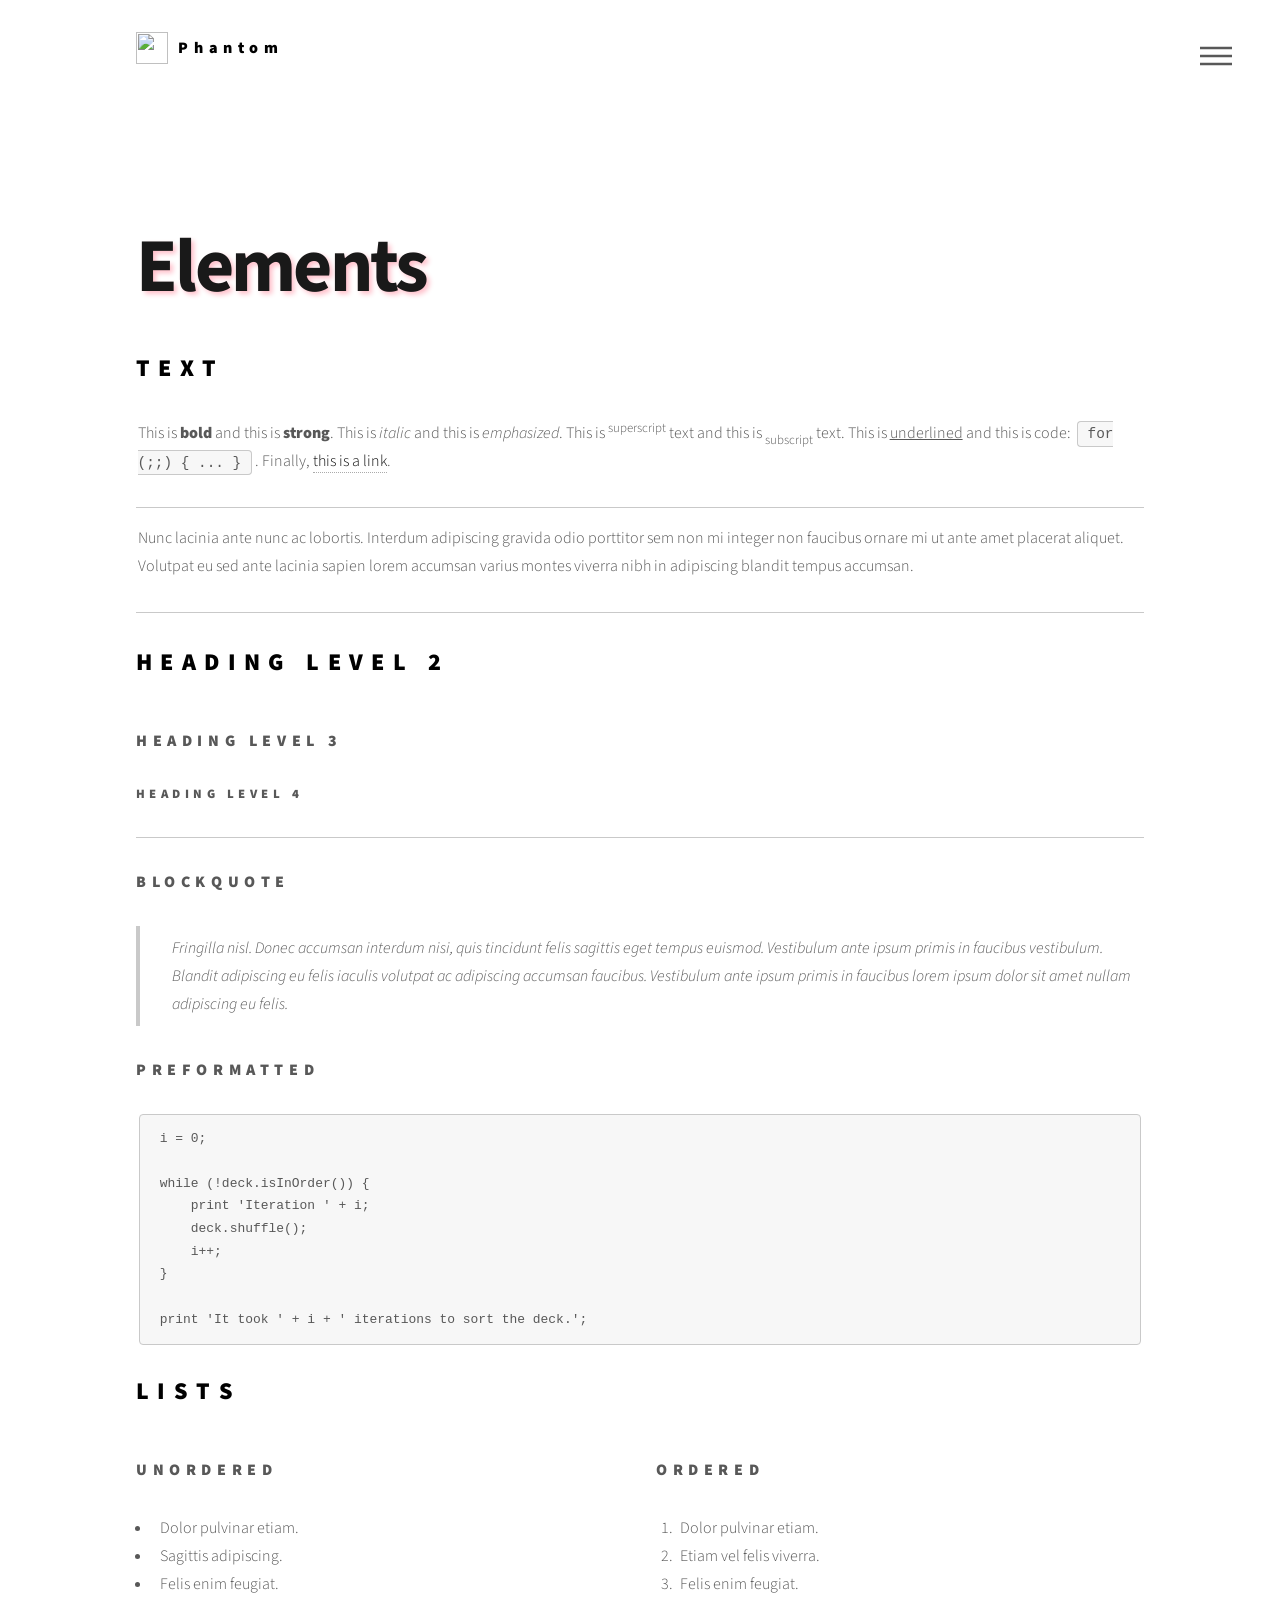
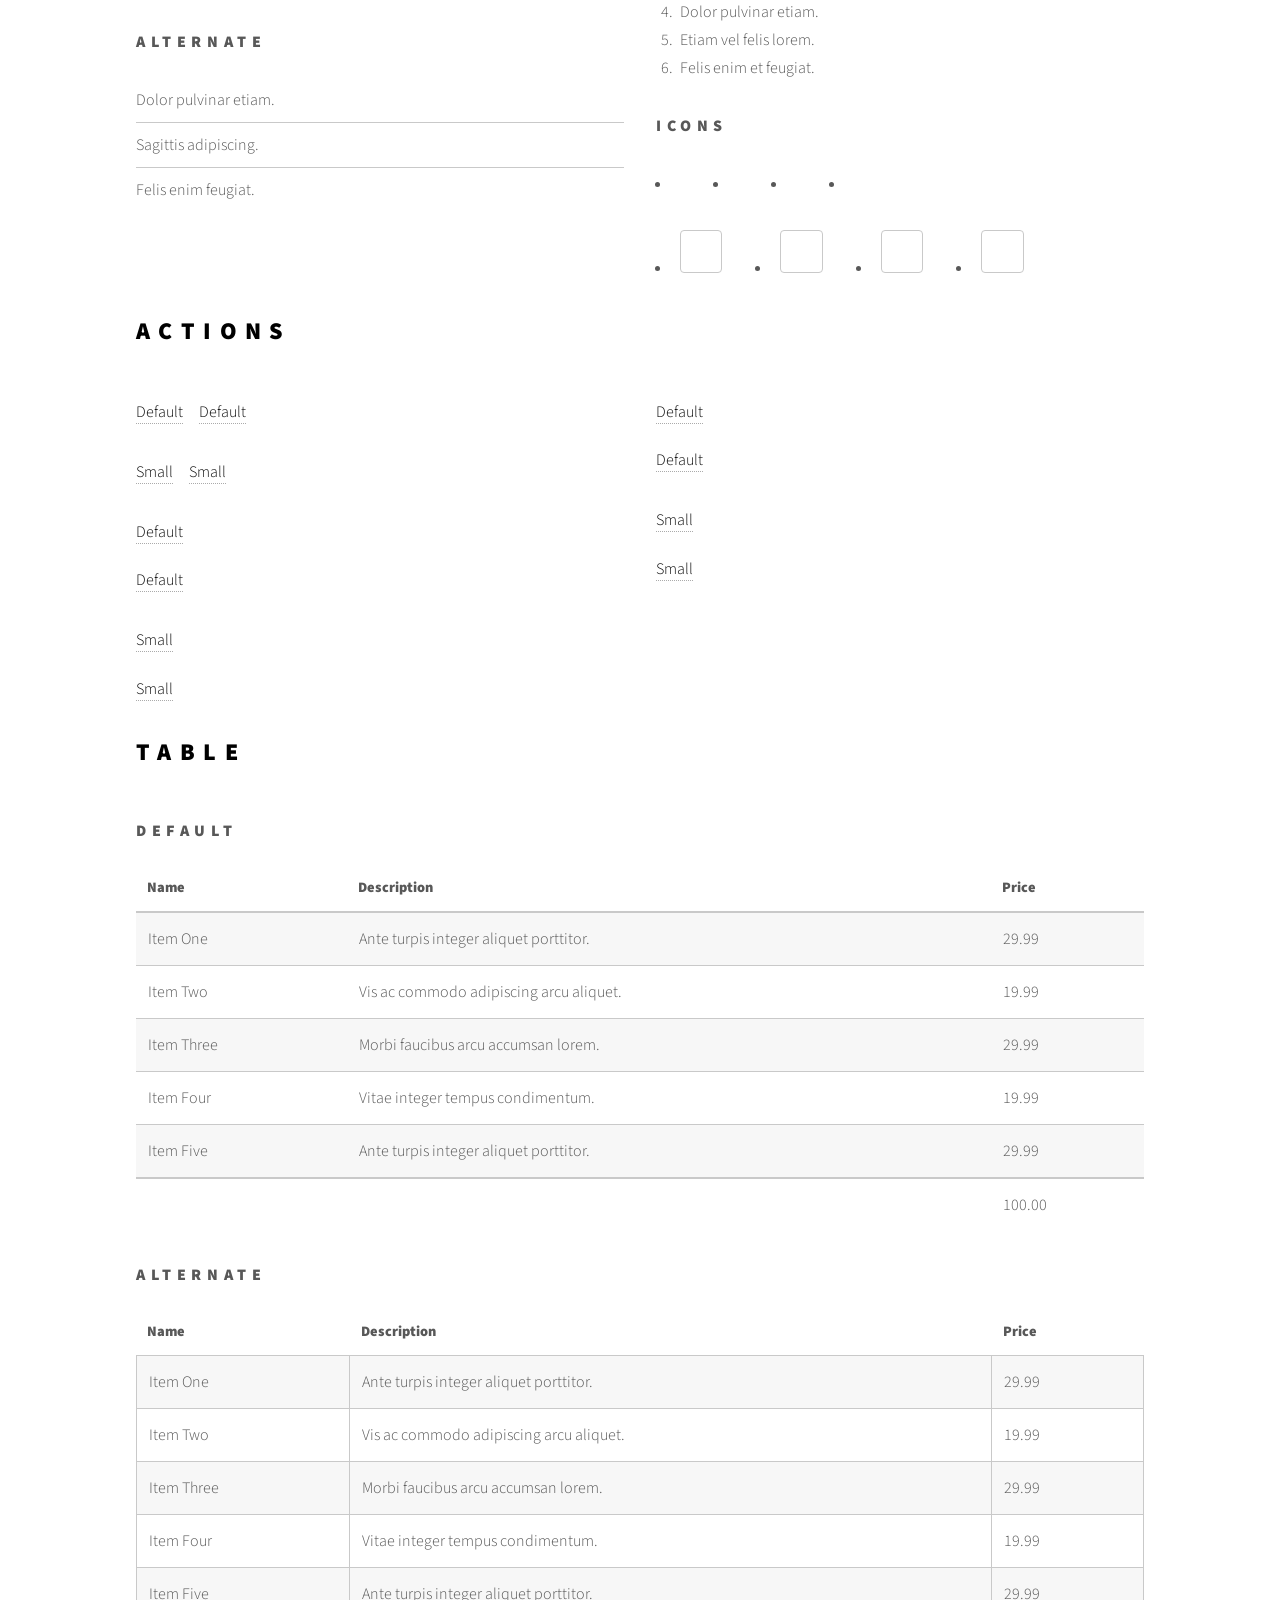
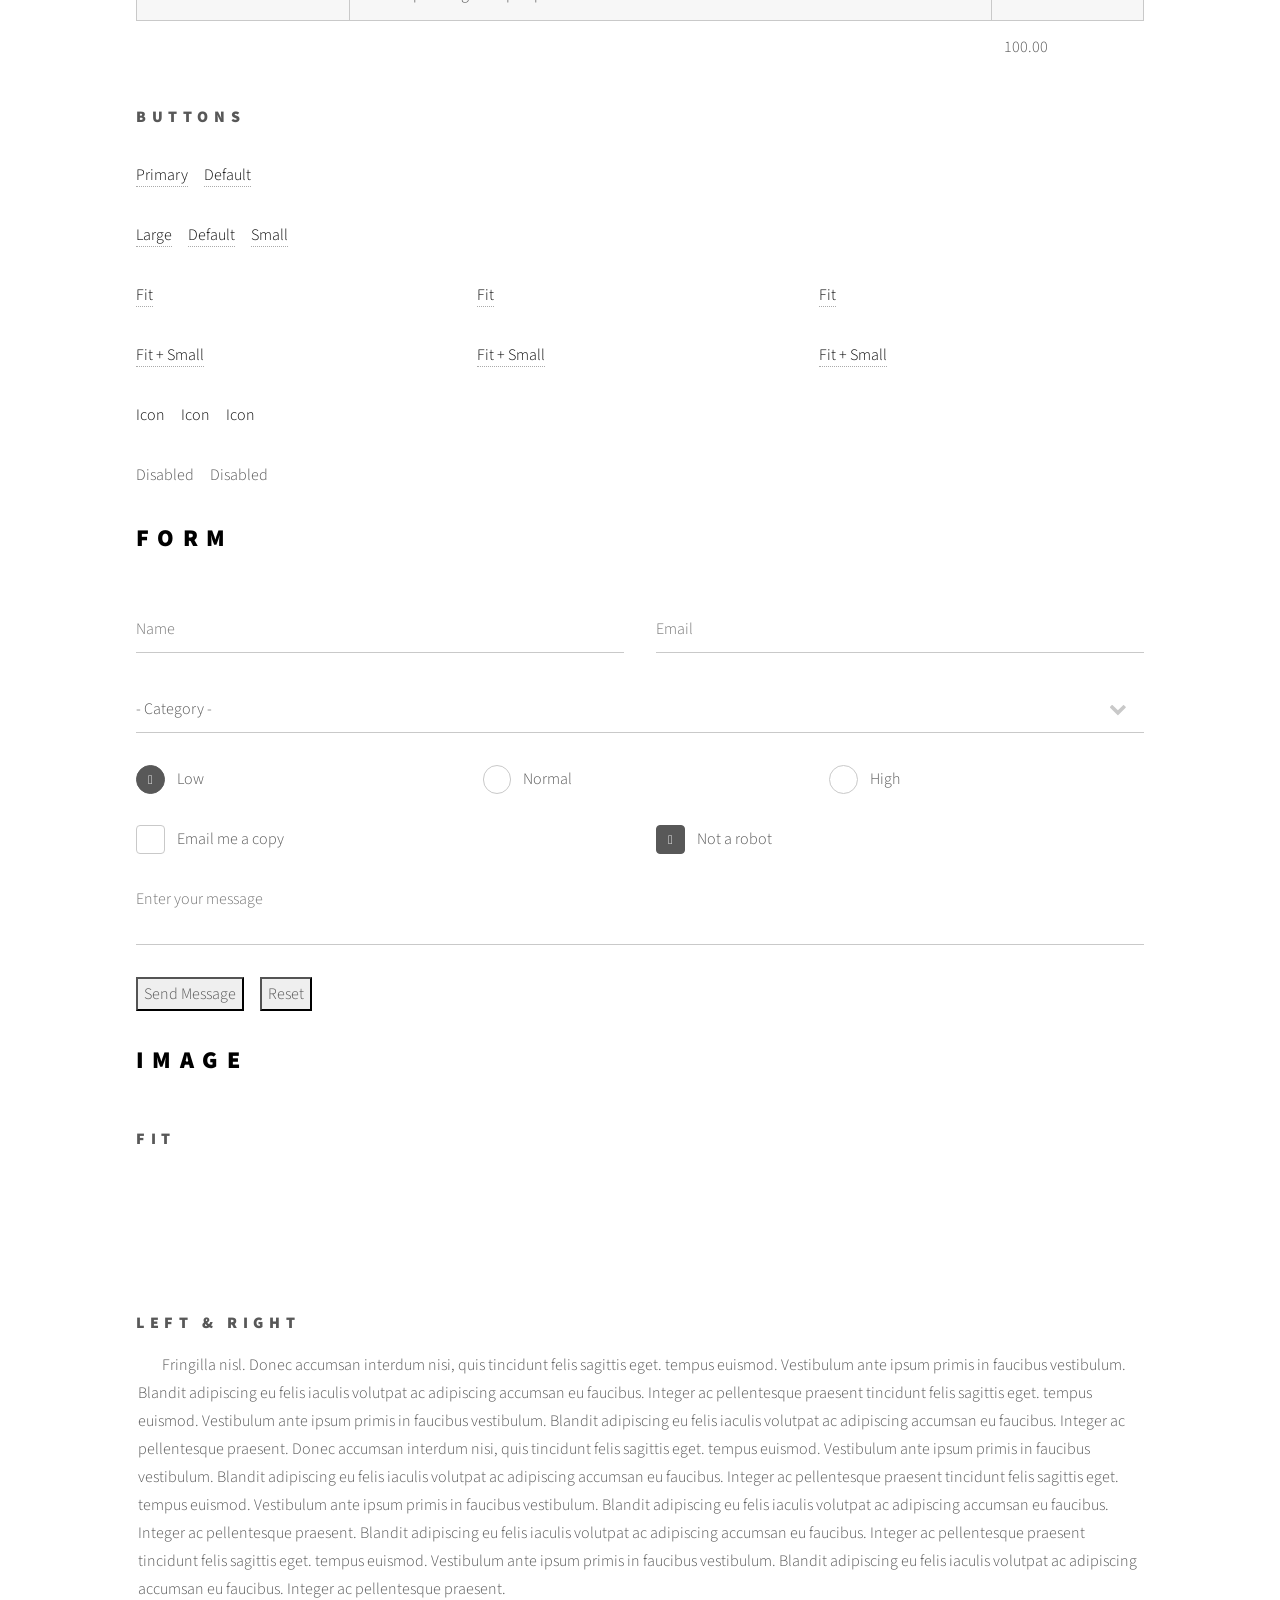
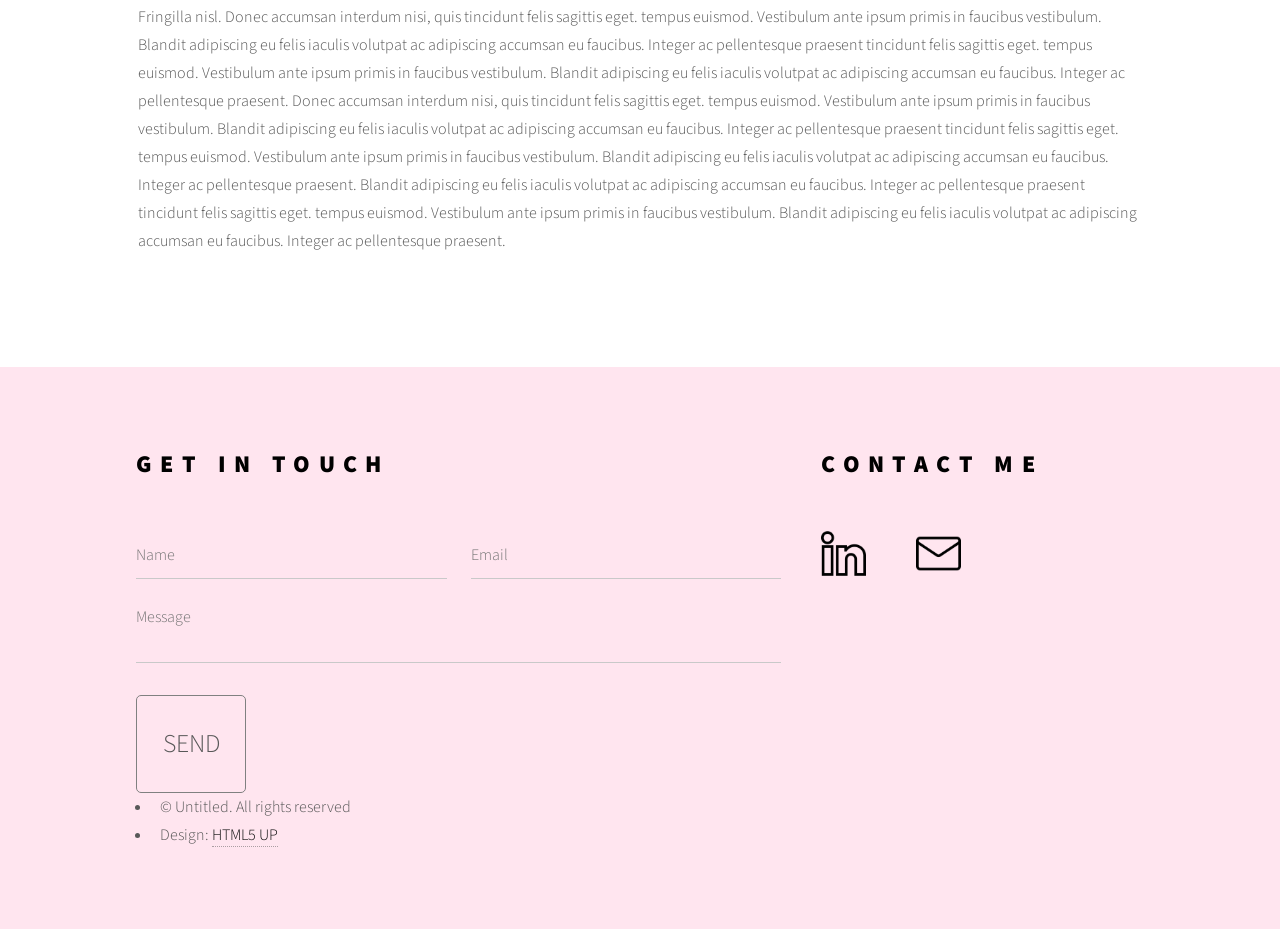
==== commit c4aed2b6: "a" ====
--- a/elements.html
+++ b/elements.html
@@ -386,18 +386,12 @@
 									</ul>
 								</form>
 							</section>
-							<section>
-								<h2>Follow</h2>
-								<ul class="icons">
-									<li><a href="#" class="icon brands style2 fa-twitter"><span class="label">Twitter</span></a></li>
-									<li><a href="#" class="icon brands style2 fa-facebook-f"><span class="label">Facebook</span></a></li>
-									<li><a href="#" class="icon brands style2 fa-instagram"><span class="label">Instagram</span></a></li>
-									<li><a href="#" class="icon brands style2 fa-dribbble"><span class="label">Dribbble</span></a></li>
-									<li><a href="#" class="icon brands style2 fa-github"><span class="label">GitHub</span></a></li>
-									<li><a href="#" class="icon brands style2 fa-500px"><span class="label">500px</span></a></li>
-									<li><a href="#" class="icon solid style2 fa-phone"><span class="label">Phone</span></a></li>
-									<li><a href="#" class="icon solid style2 fa-envelope"><span class="label">Email</span></a></li>
-								</ul>
+							<section id="contact">
+								<h2>Contact Me</h2>
+								<div class="icons">
+									<a href="https://www.linkedin.com/in/emily-chae-600691283" target="_blank" rel="noopener noreferrer"><img src="images/linkwme.png" alt="LinkedIn"></a>
+									<a href="mailto:emilychae.ec@gmail.com"><img src="images/emailme.png" alt="Email"></a>
+								</div>
 							</section>
 							<ul class="copyright">
 								<li>&copy; Untitled. All rights reserved</li><li>Design: <a href="http://html5up.net">HTML5 UP</a></li>
--- a/assets/css/main.css
+++ b/assets/css/main.css
@@ -3352,13 +3352,9 @@
 	z-index: 5;
 }
 
-button:hover  {
-		.buttonBack:hover {
-		color: #f2849e;
-		}
-	}
-
-.button-nav .buttonBack {
+.button-nav .buttonBack,
+.button-nav .buttonNext,
+#footer .actions input[type="submit"] {
 	min-width: 100px;
 	max-width: 400px;
 	align-items: center;
@@ -3374,20 +3370,18 @@
   	border-radius: 5px;
 }
 
-.button-nav .buttonNext {
-	min-width: 100px;
-	max-width: 400px;
-	align-items: center;
-	justify-content: center;
-	position: relative;
-	z-index: 6;
-	pointer-events: auto;
-  	padding: 1em 1em 1em 1em;
-  	border: 1px solid gray;
-	font-size: clamp(12px,2vw,3vw);
-  	color: inherit;
-	text-align: center; 
-  	border-radius: 5px;
+#footer .actions input[type="submit"] {
+	-webkit-appearance: none;
+	appearance: none;
+	background: transparent;
+	cursor: pointer;
+	text-transform: uppercase;
+	transition: color 0.2s ease;
+}
+
+#footer .actions input[type="submit"]:hover,
+#footer .actions input[type="submit"]:focus-visible {
+	color: #f2849e;
 }
 
 @media screen and (max-width: 736px) {
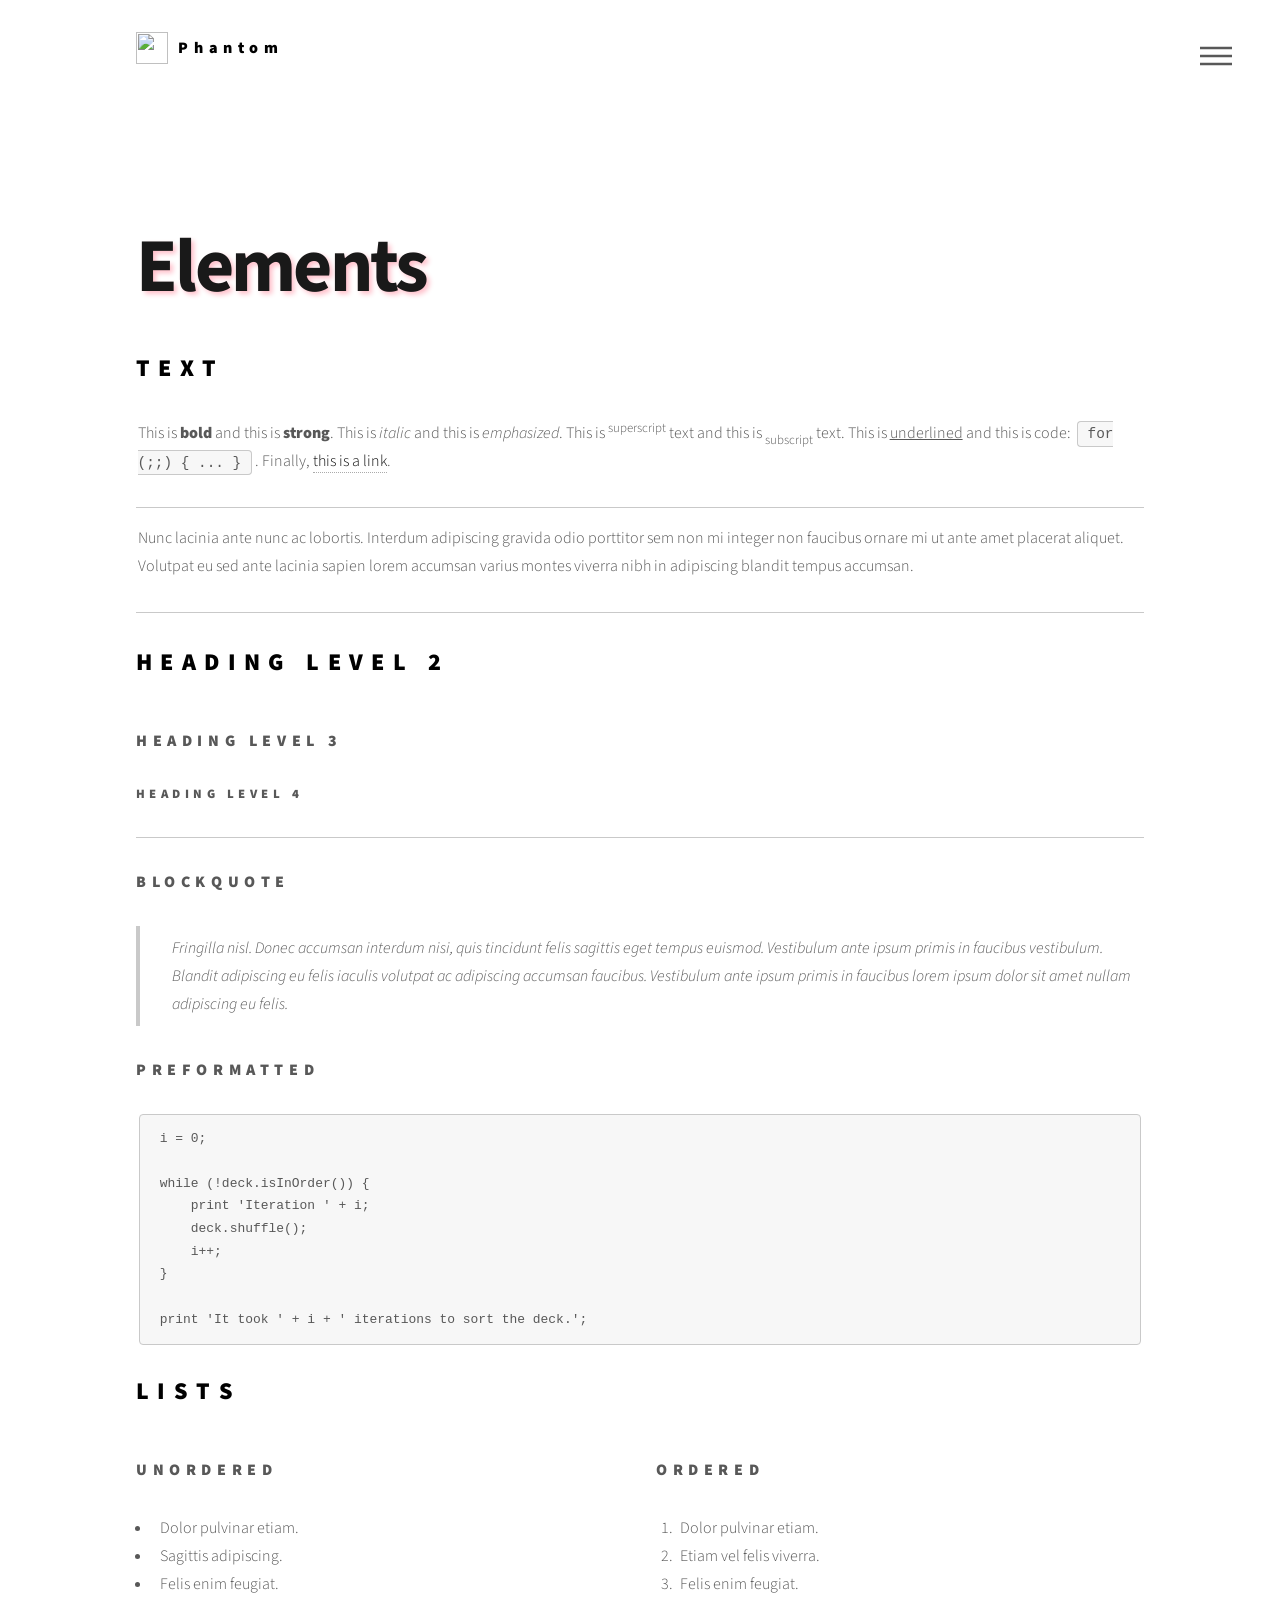
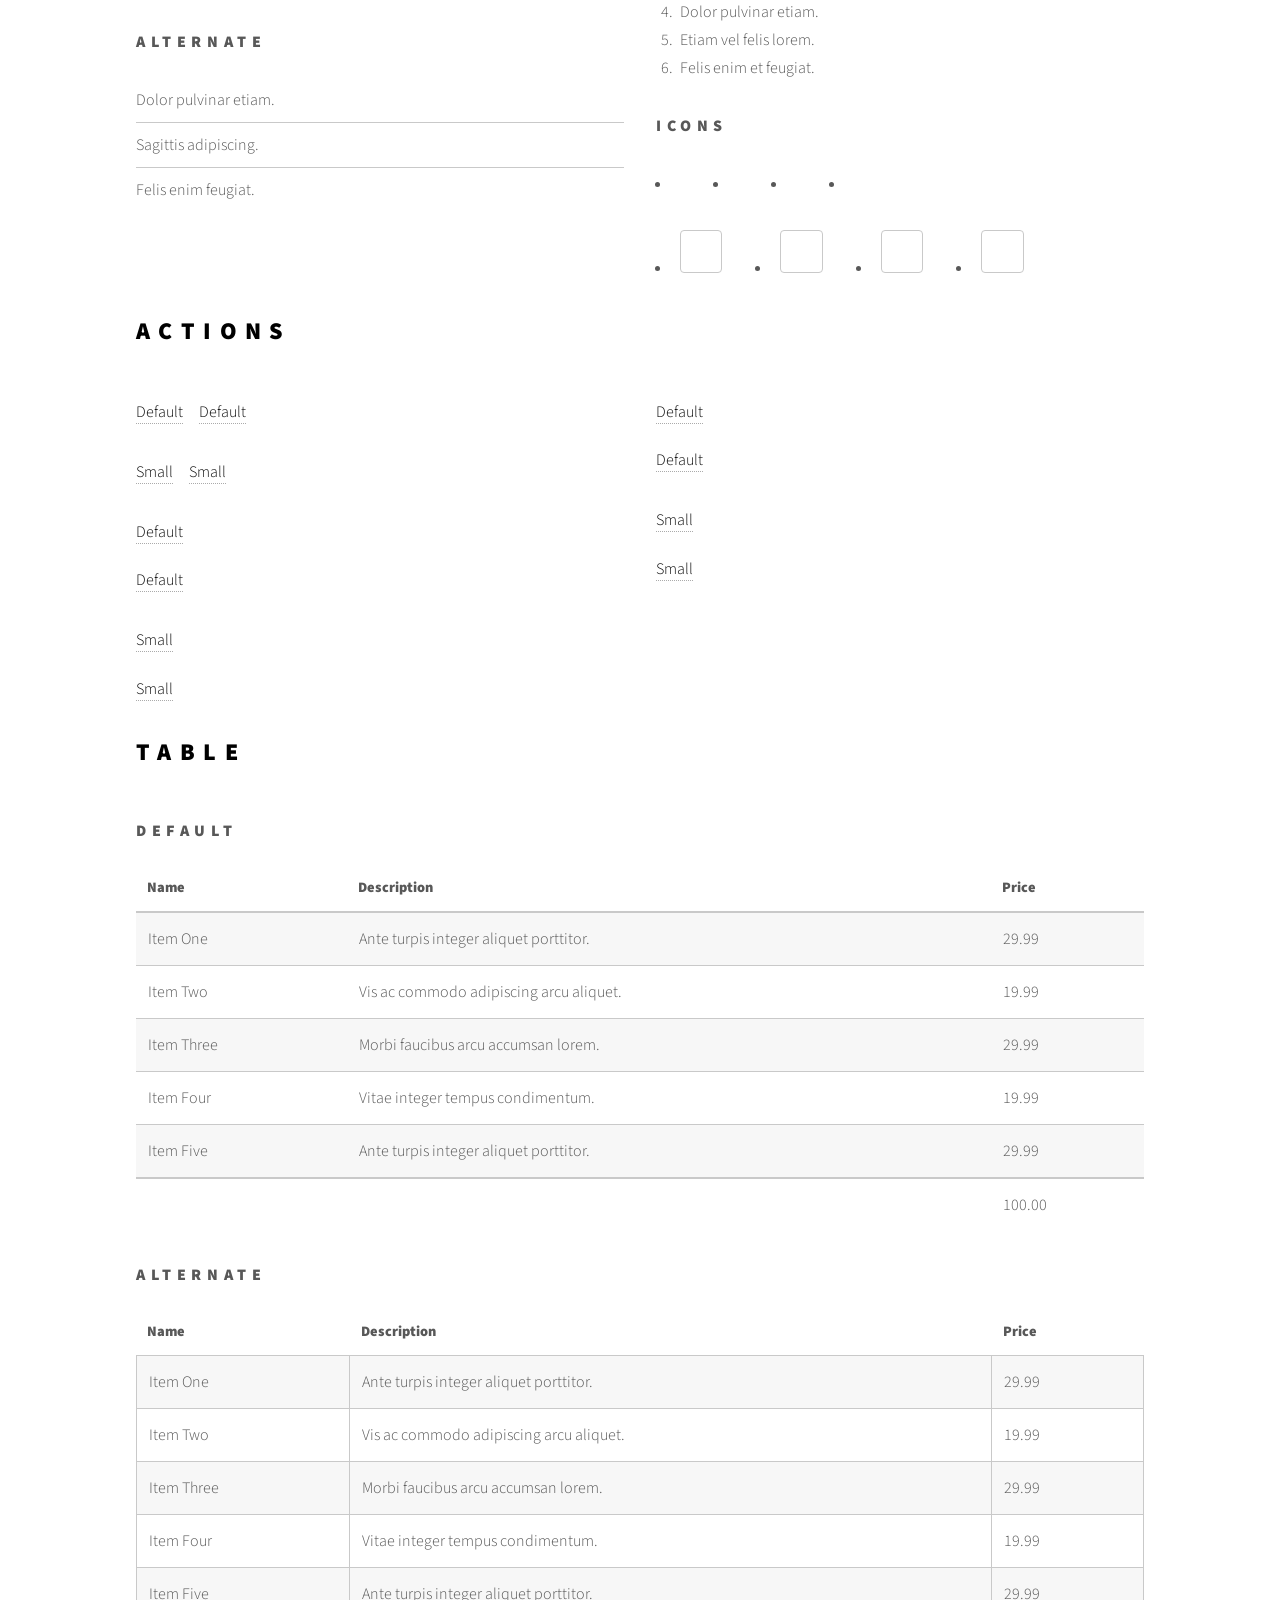
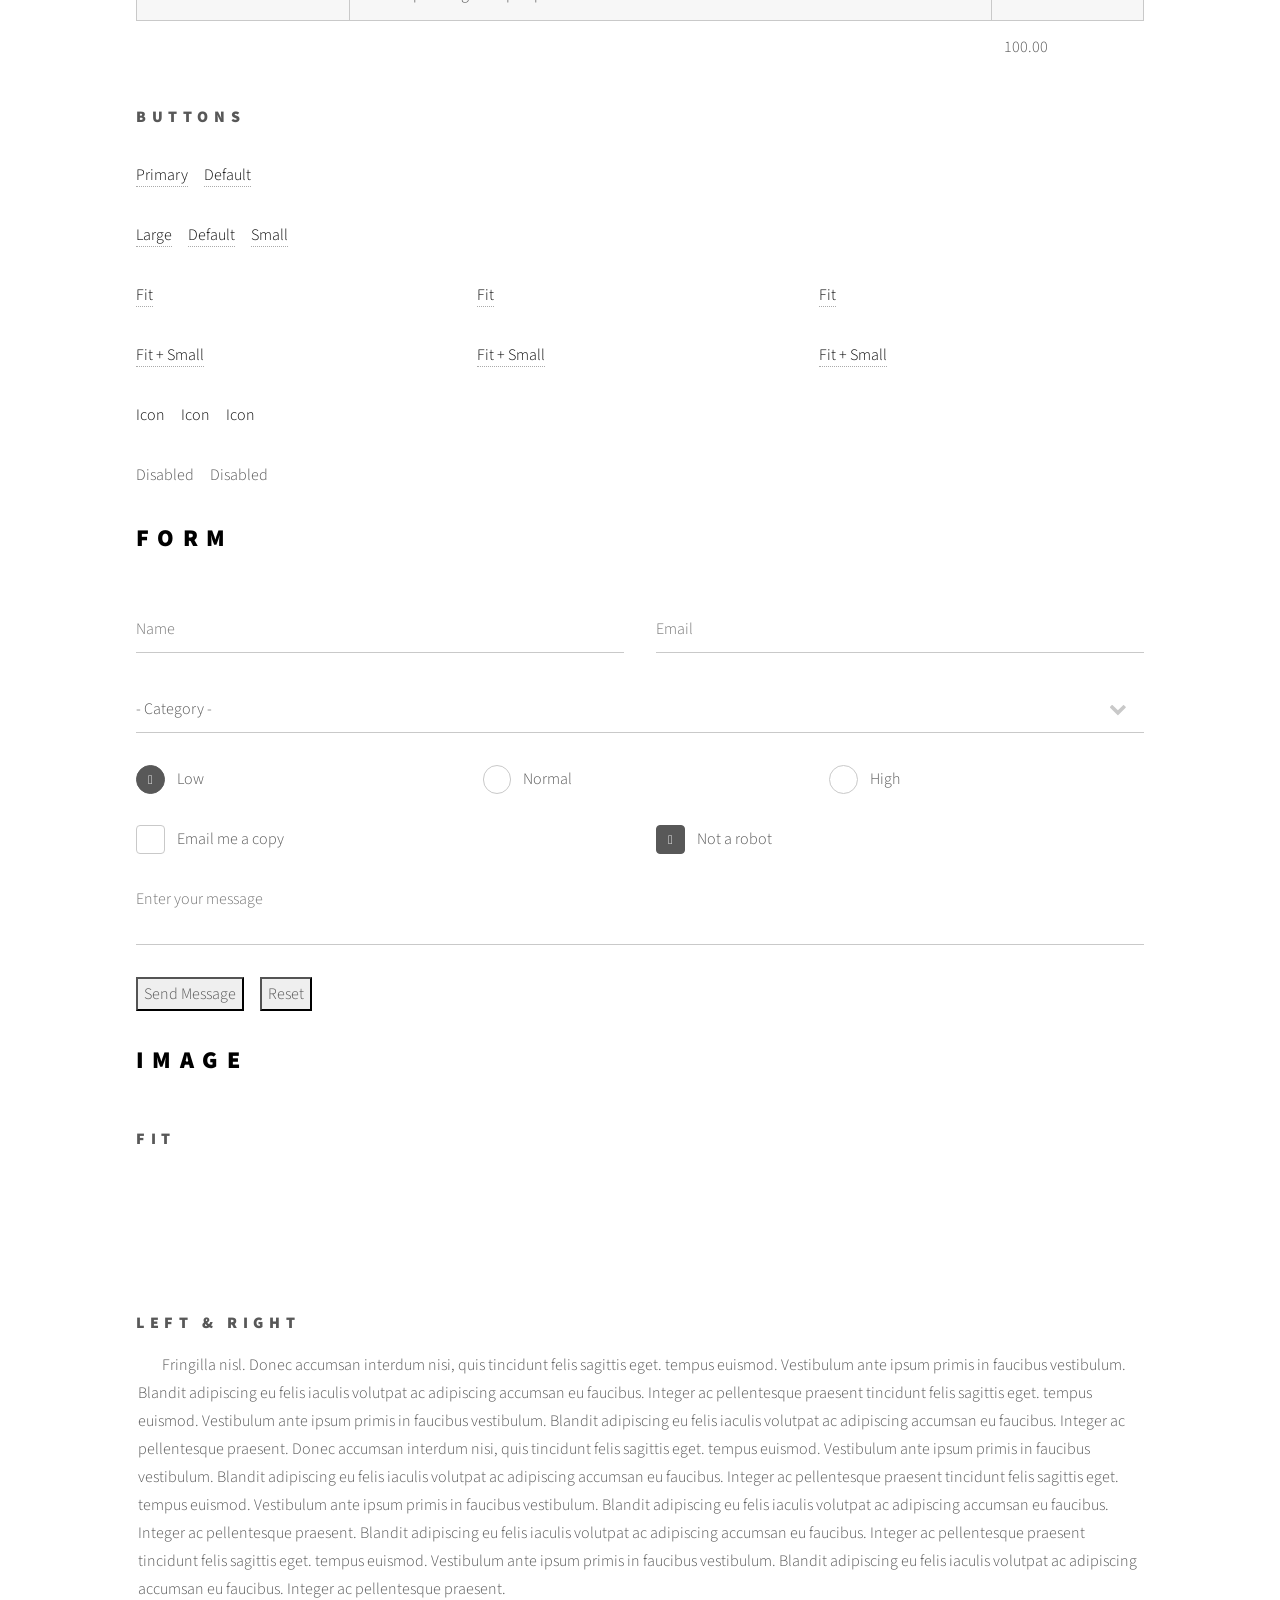
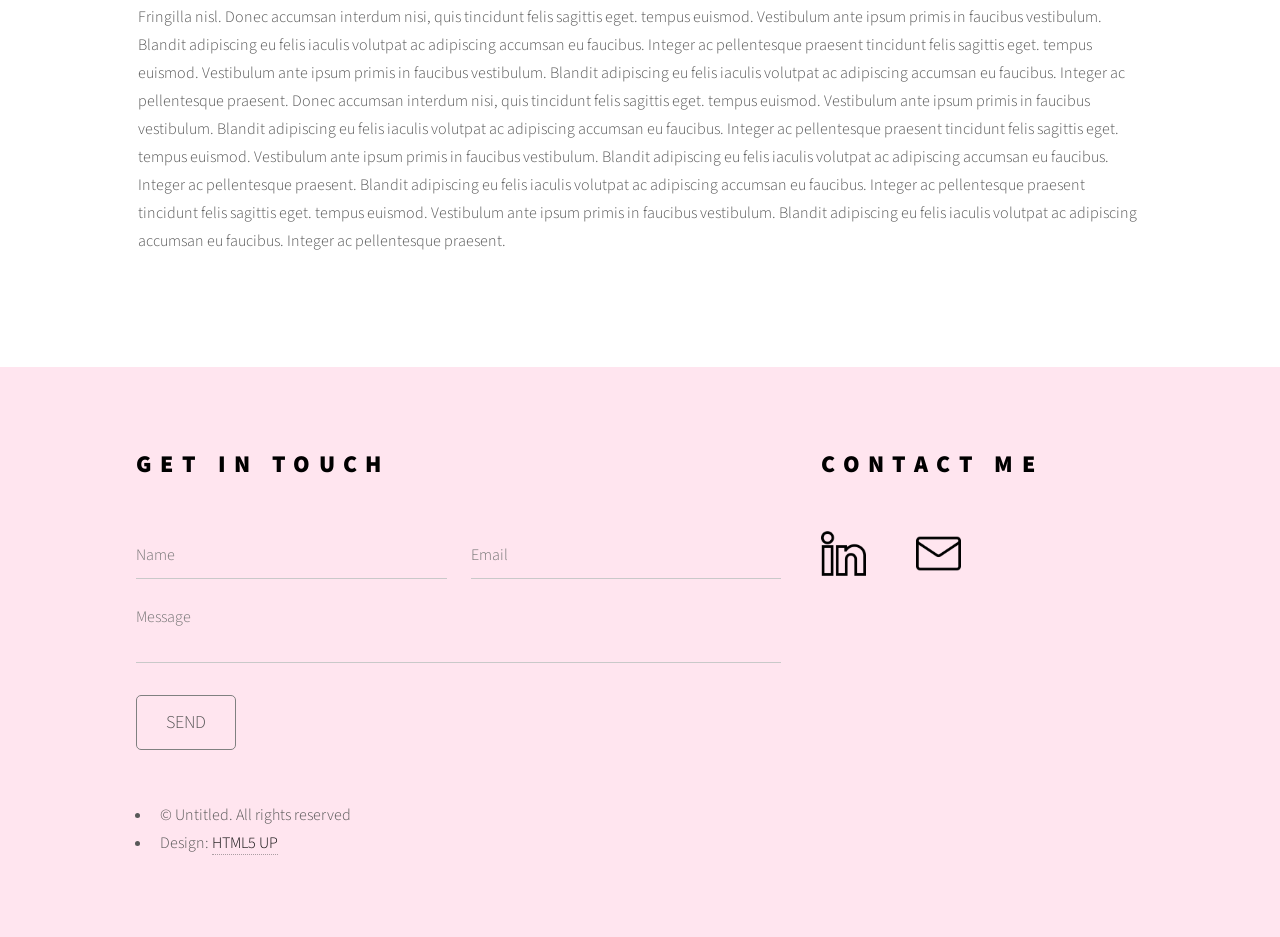
==== commit 75ed2822: "a" ====
--- a/elements.html
+++ b/elements.html
@@ -389,8 +389,8 @@
 							<section id="contact">
 								<h2>Contact Me</h2>
 								<div class="icons">
-									<a href="https://www.linkedin.com/in/emily-chae-600691283" target="_blank" rel="noopener noreferrer"><img src="images/linkwme.png" alt="LinkedIn"></a>
-									<a href="mailto:emilychae.ec@gmail.com"><img src="images/emailme.png" alt="Email"></a>
+									<a href="https://www.linkedin.com/in/emily-chae-600691283" target="_blank" rel="noopener noreferrer"><img src="assets/images/linkwme.png" alt="LinkedIn"></a>
+									<a href="mailto:emilychae.ec@gmail.com"><img src="assets/images/emailme.png" alt="Email"></a>
 								</div>
 							</section>
 							<ul class="copyright">
--- a/assets/css/main.css
+++ b/assets/css/main.css
@@ -279,6 +279,14 @@
 		left: calc(50% - 50vw);
 		width: calc(12rem + 50vw - 50%);
 		margin-top: 4em;
+		margin-bottom: 3em;
+	}
+
+	#ske {
+		display: block;
+		max-width: min(500px, 100%);
+		height: auto;
+		margin: 4em auto 3em;
 	}
 
 	#overview > h2 {
@@ -2580,6 +2588,7 @@
 				position: relative;
 				display: block;
 				width: 100%;
+				aspect-ratio: 1 / 1;
 				border-radius: 4px;
 				overflow: hidden;
 			}
@@ -2587,6 +2596,9 @@
 				.tiles article > .image img {
 					display: block;
 					width: 100%;
+					height: 100%;
+					object-fit: cover;
+					object-position: center;
 				}
 
 				.tiles article > .image:before {
@@ -3353,8 +3365,8 @@
 }
 
 .button-nav .buttonBack,
-.button-nav .buttonNext,
-#footer .actions input[type="submit"] {
+.button-nav .buttonNext
+{
 	min-width: 100px;
 	max-width: 400px;
 	align-items: center;
@@ -3362,9 +3374,9 @@
 	position: relative;
 	z-index: 6;
 	pointer-events: auto;
-  	padding: 1em 1em 1em 1em;
+  	padding: clamp(1vw,2vw,3vw);;
   	border: 1px solid gray;
-	font-size: clamp(12px,2vw,3vw);
+	font-size: clamp(12px,20px,3rem);
   	color: inherit;
 	text-align: center; 
   	border-radius: 5px;
@@ -3374,9 +3386,20 @@
 	-webkit-appearance: none;
 	appearance: none;
 	background: transparent;
-	cursor: pointer;
+	width: 100px;
+	height:55px;
 	text-transform: uppercase;
 	transition: color 0.2s ease;
+	margin-bottom:4vw;
+	align-items: center;
+	justify-content: center;
+	pointer-events: auto;
+  	padding: 10px;
+  	border: 1px solid gray;
+	font-size: clamp(12px,18px,3rem);
+  	color: inherit;
+	text-align: center; 
+  	border-radius: 5px;
 }
 
 #footer .actions input[type="submit"]:hover,
@@ -3588,18 +3611,18 @@
 	}
 
 /* Grid */
-#case-study,
-#case-study * {
+.case-study-section,
+.case-study-section * {
   box-sizing: border-box;
 }
 
-#case-study {
+.case-study-section {
   max-width: 1440px;
   margin: 0 auto;
   padding: 64px 32px 96px;
 }
 
-#case-study h1 {
+.case-study-section h1 {
   margin: 0 0 64px;
   font-size: clamp(2.5rem, 6vw, 5rem);
   font-weight: 500;
@@ -3607,11 +3630,11 @@
   letter-spacing: -0.04em;
 }
 
-#case-study section + section {
+.case-study-section + .case-study-section {
   margin-top: 96px;
 }
 
-#case-study h2 {
+.case-study-section h2 {
   margin: 0 0 16px;
   font-size: clamp(1.5rem, 3vw, 2.25rem);
   font-weight: 500;
@@ -3619,7 +3642,7 @@
   letter-spacing: -0.02em;
 }
 
-#case-study section > p {
+.case-study-section > p {
   max-width: 65ch;
   margin: 0 0 32px;
   font-size: 1.125rem;
@@ -3657,15 +3680,15 @@
 
 /* Mobile */
 @media (max-width: 700px) {
-  #case-study {
+  .case-study-section {
     padding: 40px 16px 64px;
   }
 
-  #case-study h1 {
+  .case-study-section h1 {
     margin-bottom: 48px;
   }
 
-  #case-study section + section {
+  .case-study-section + .case-study-section {
     margin-top: 56px;
   }
 
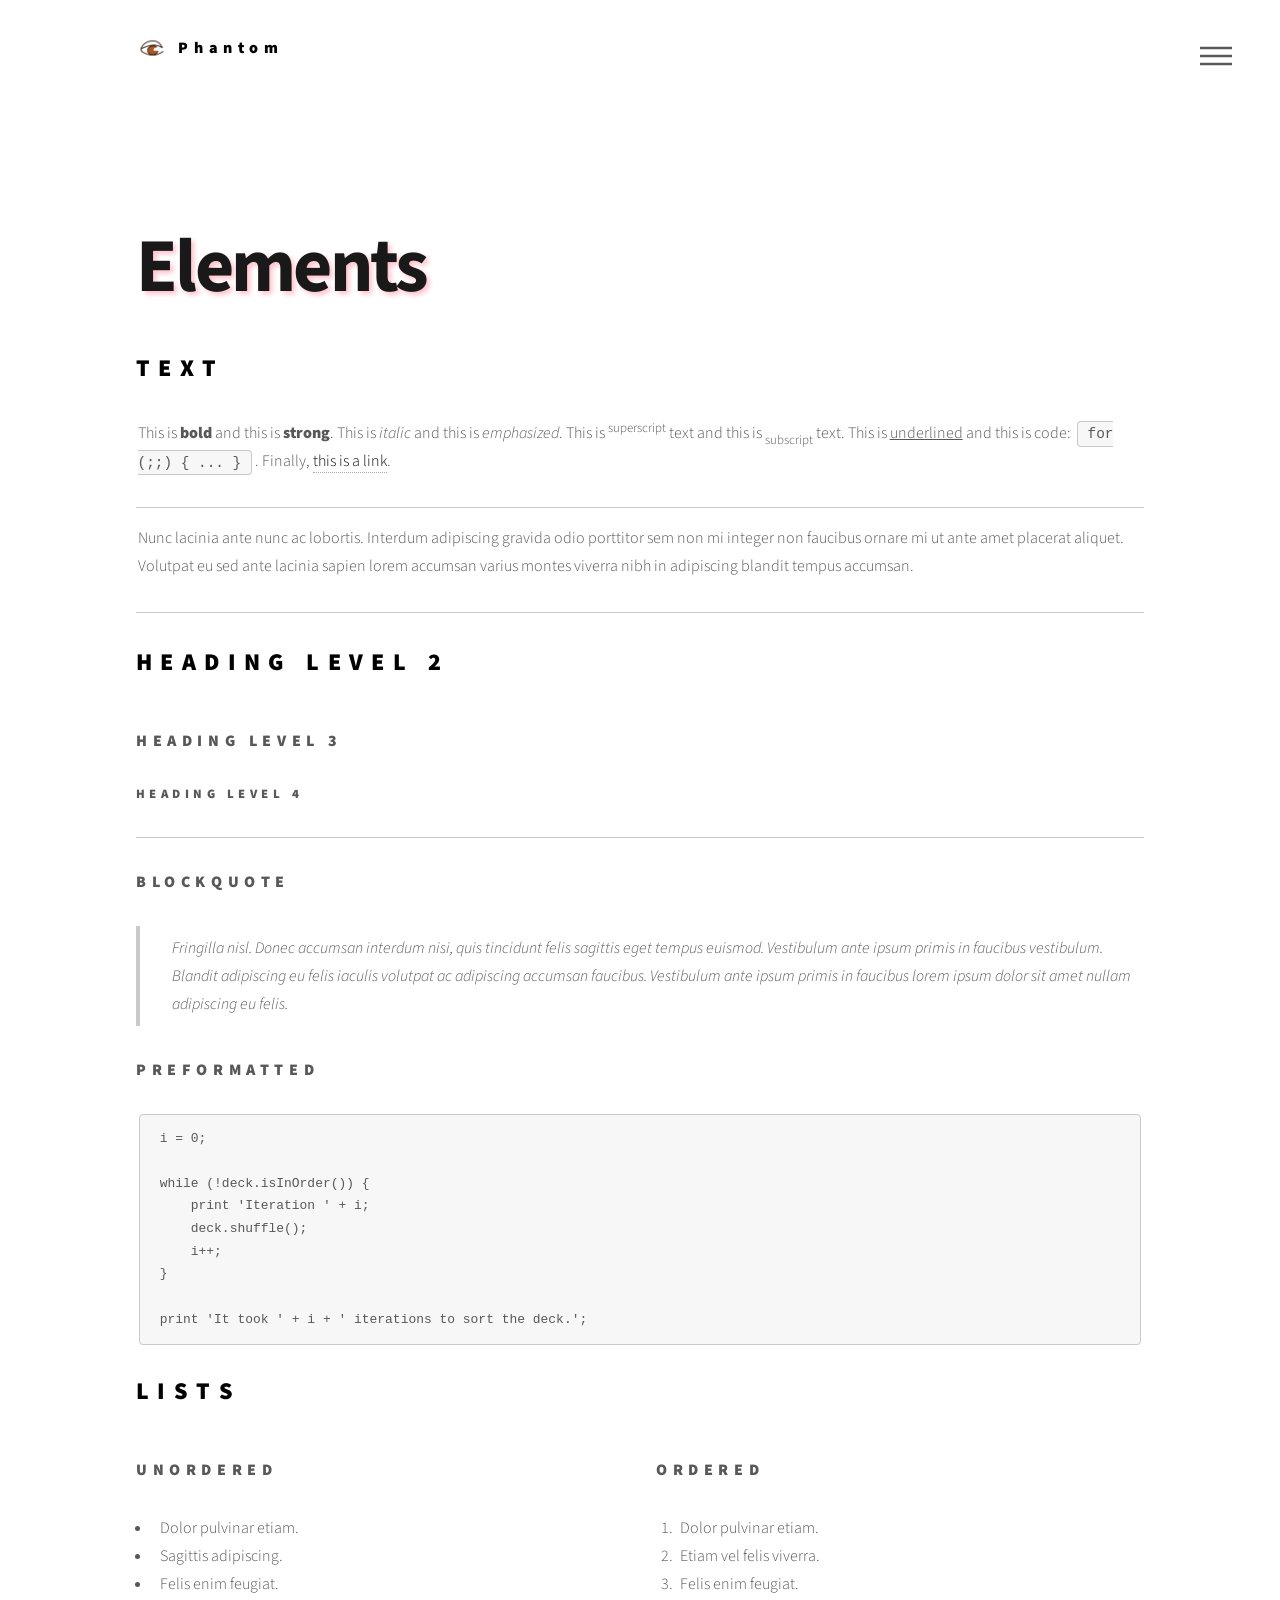
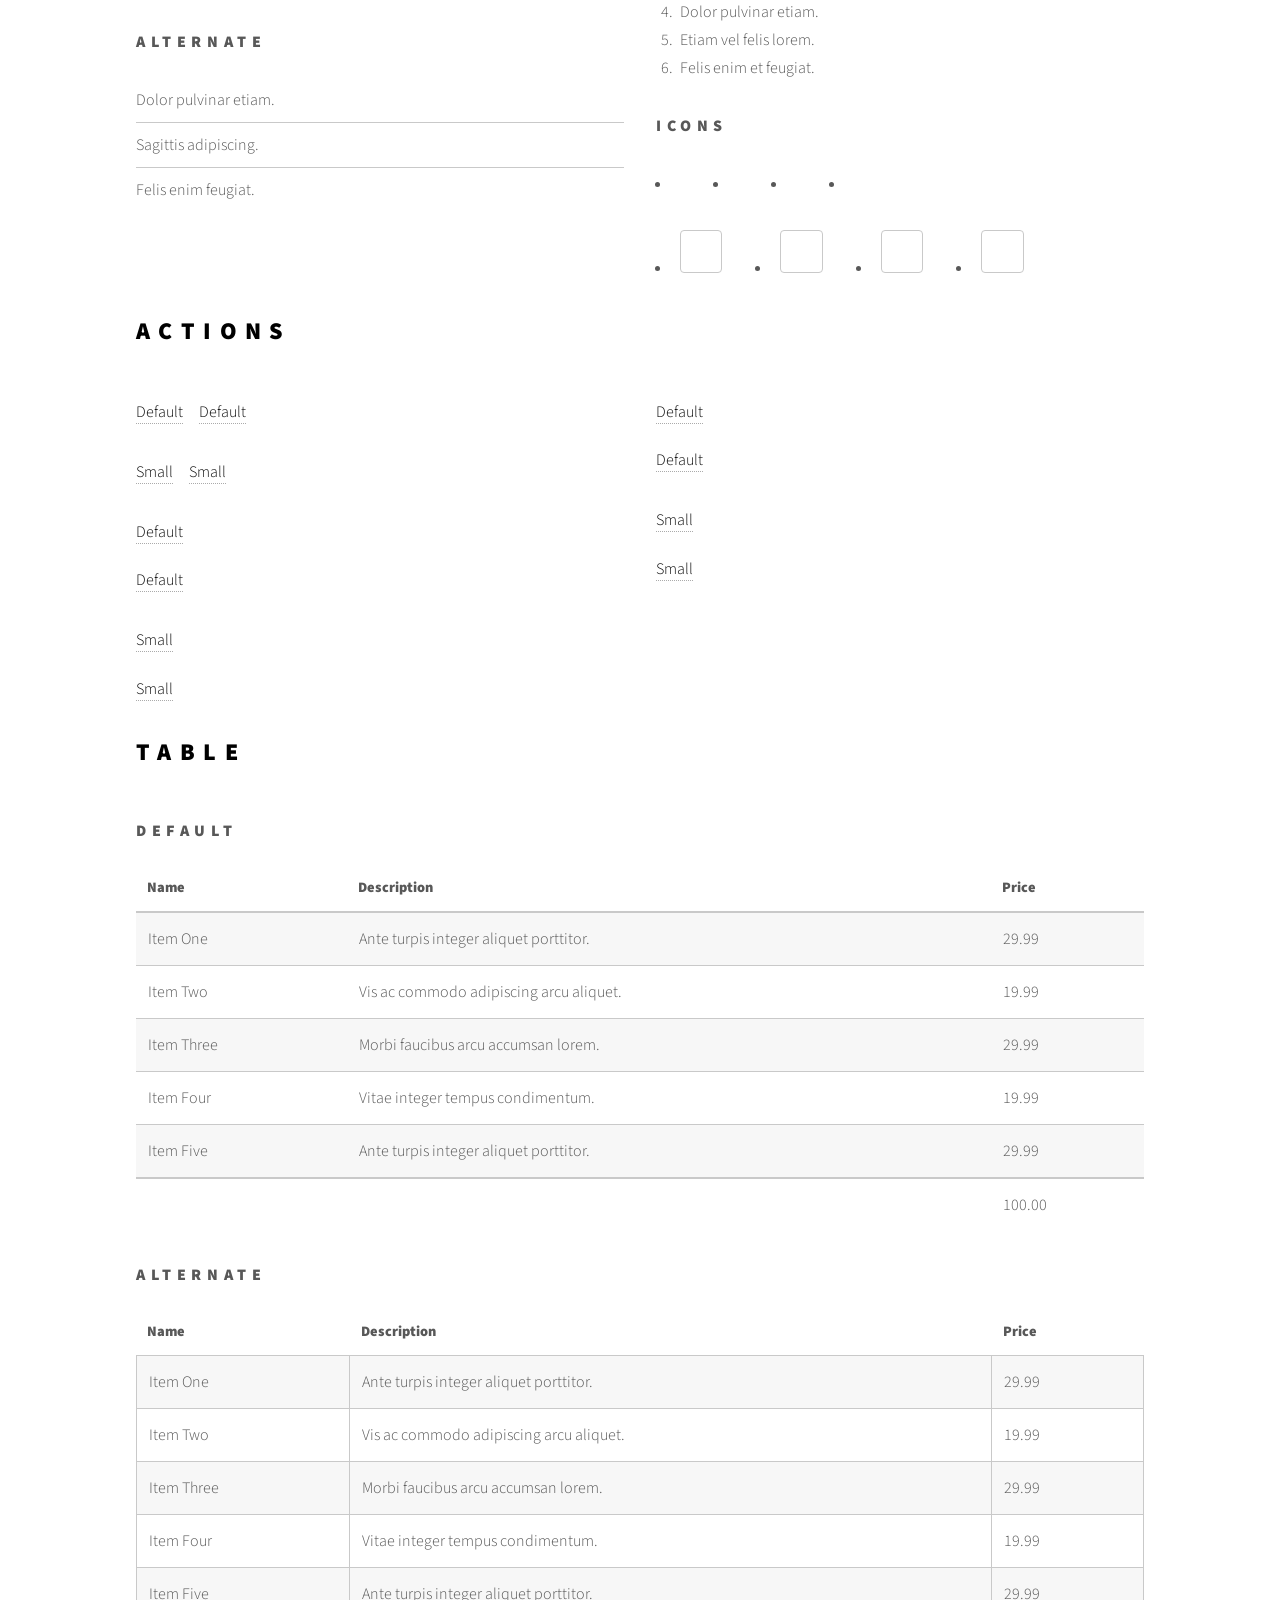
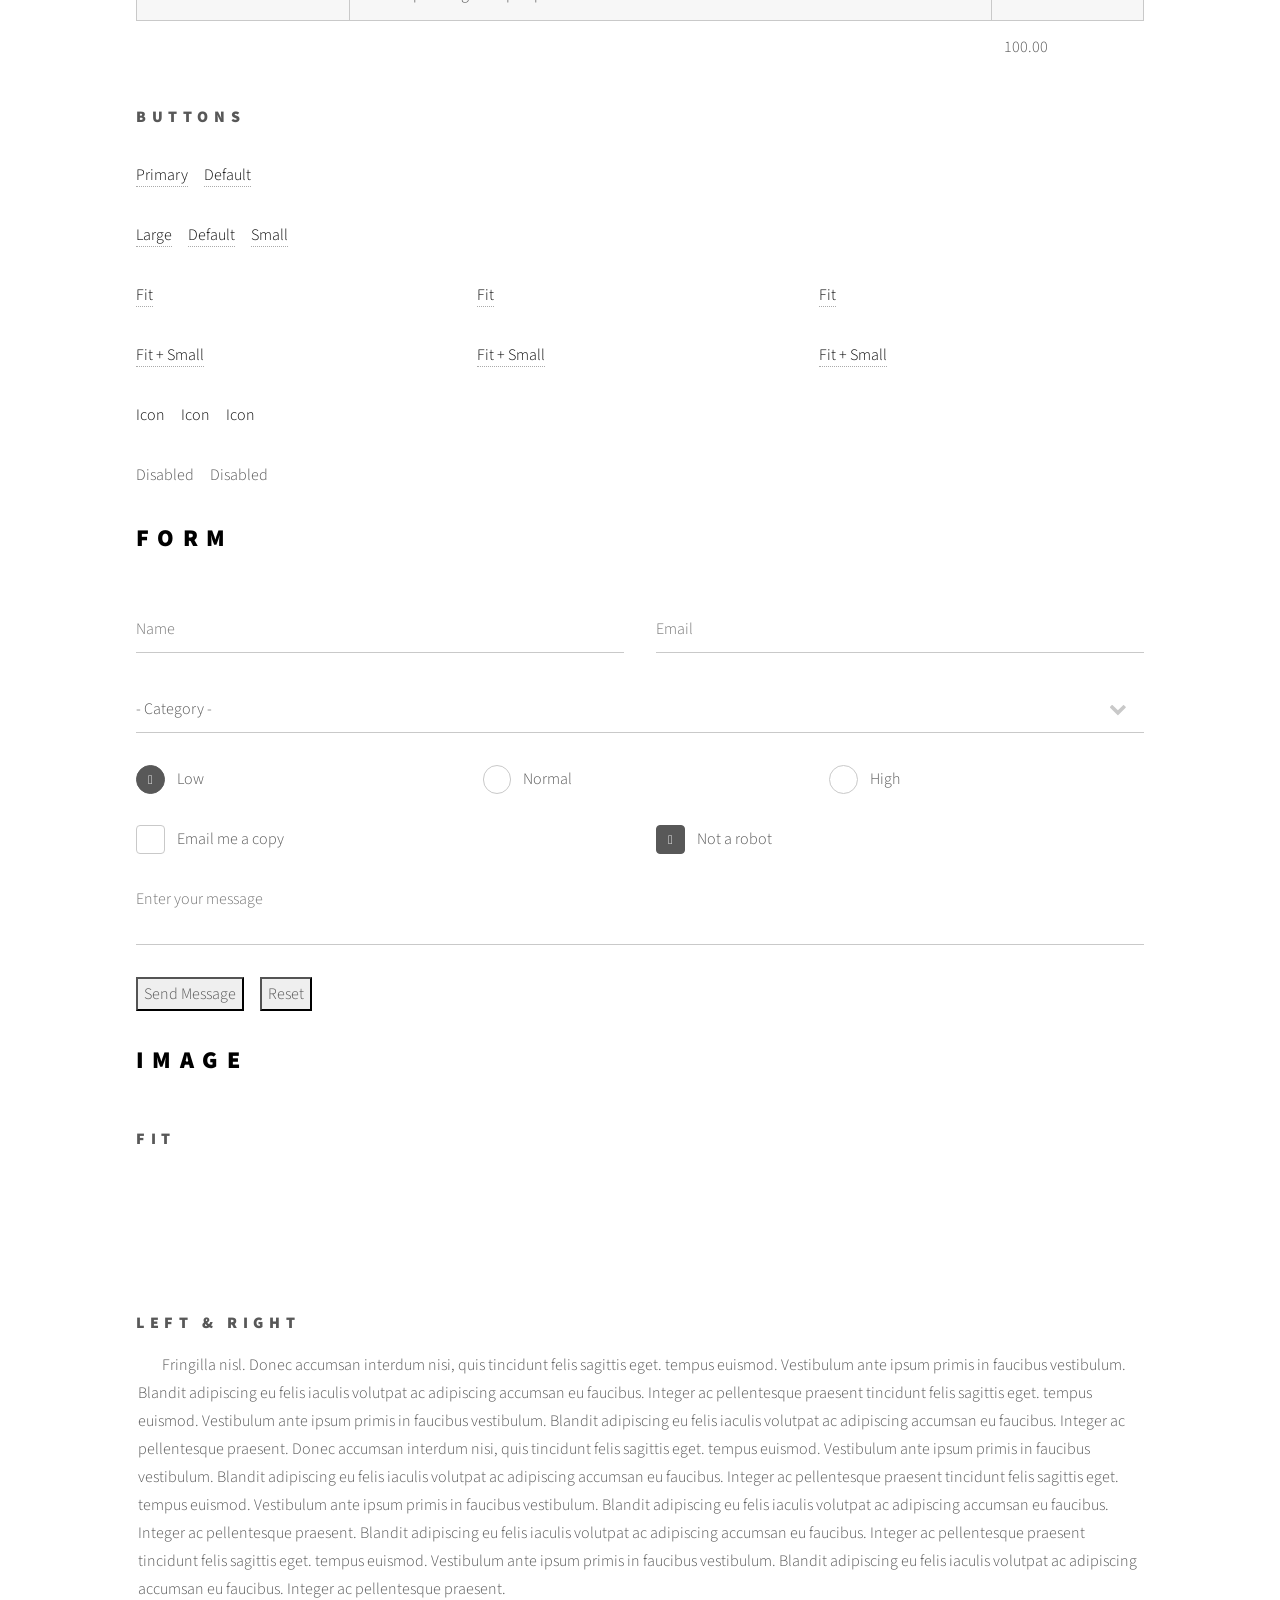
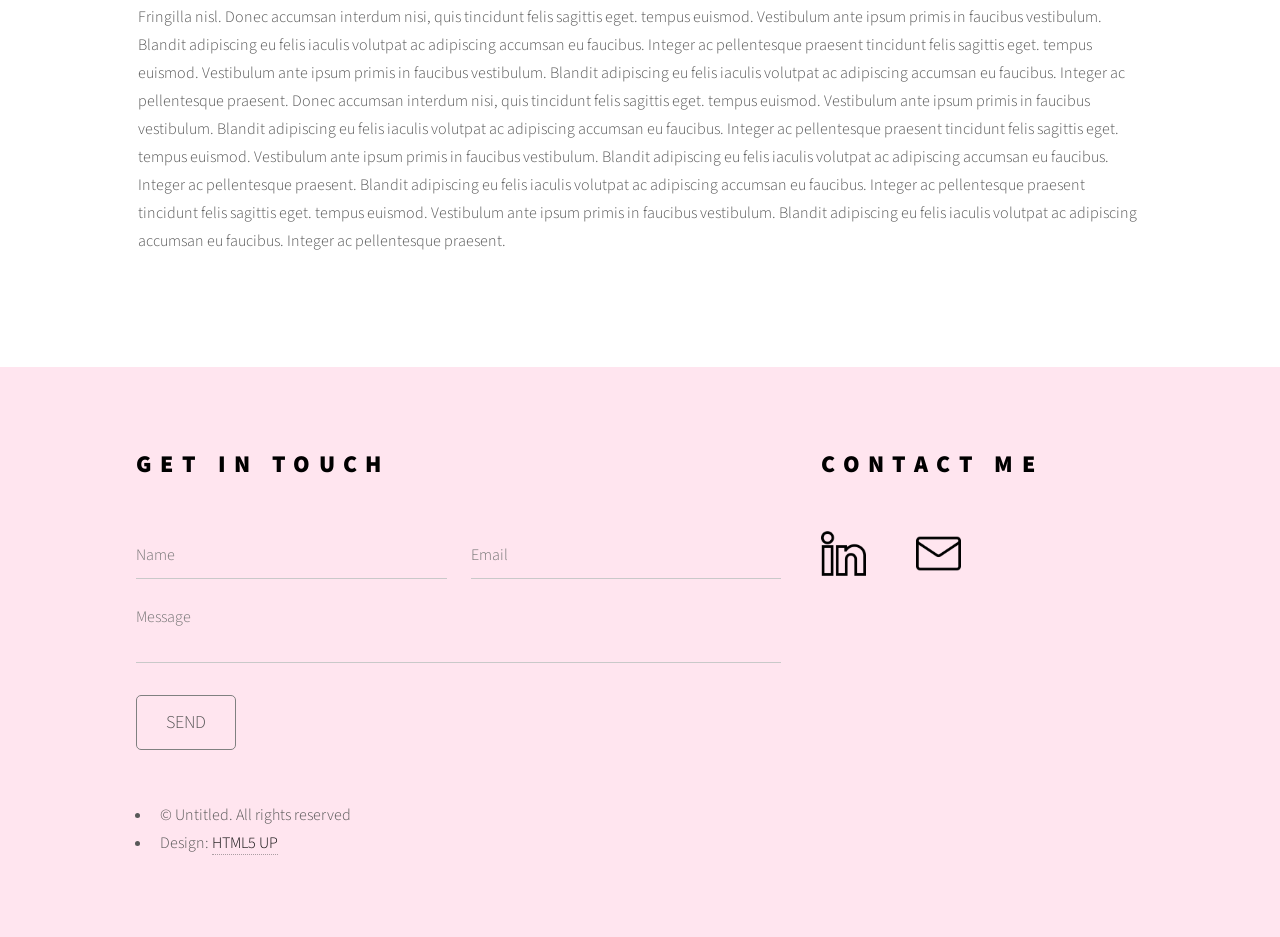
==== commit 04266ecc: "a" ====
--- a/elements.html
+++ b/elements.html
@@ -22,7 +22,7 @@
 
 							<!-- Logo -->
 								<a href="index.html" class="logo">
-									<span class="symbol"><img src="images/logo.svg" alt="" /></span><span class="title">Phantom</span>
+									<span class="symbol"><img src="logoEye.png" alt="" /></span><span class="title">Phantom</span>
 								</a>
 
 							<!-- Nav -->
